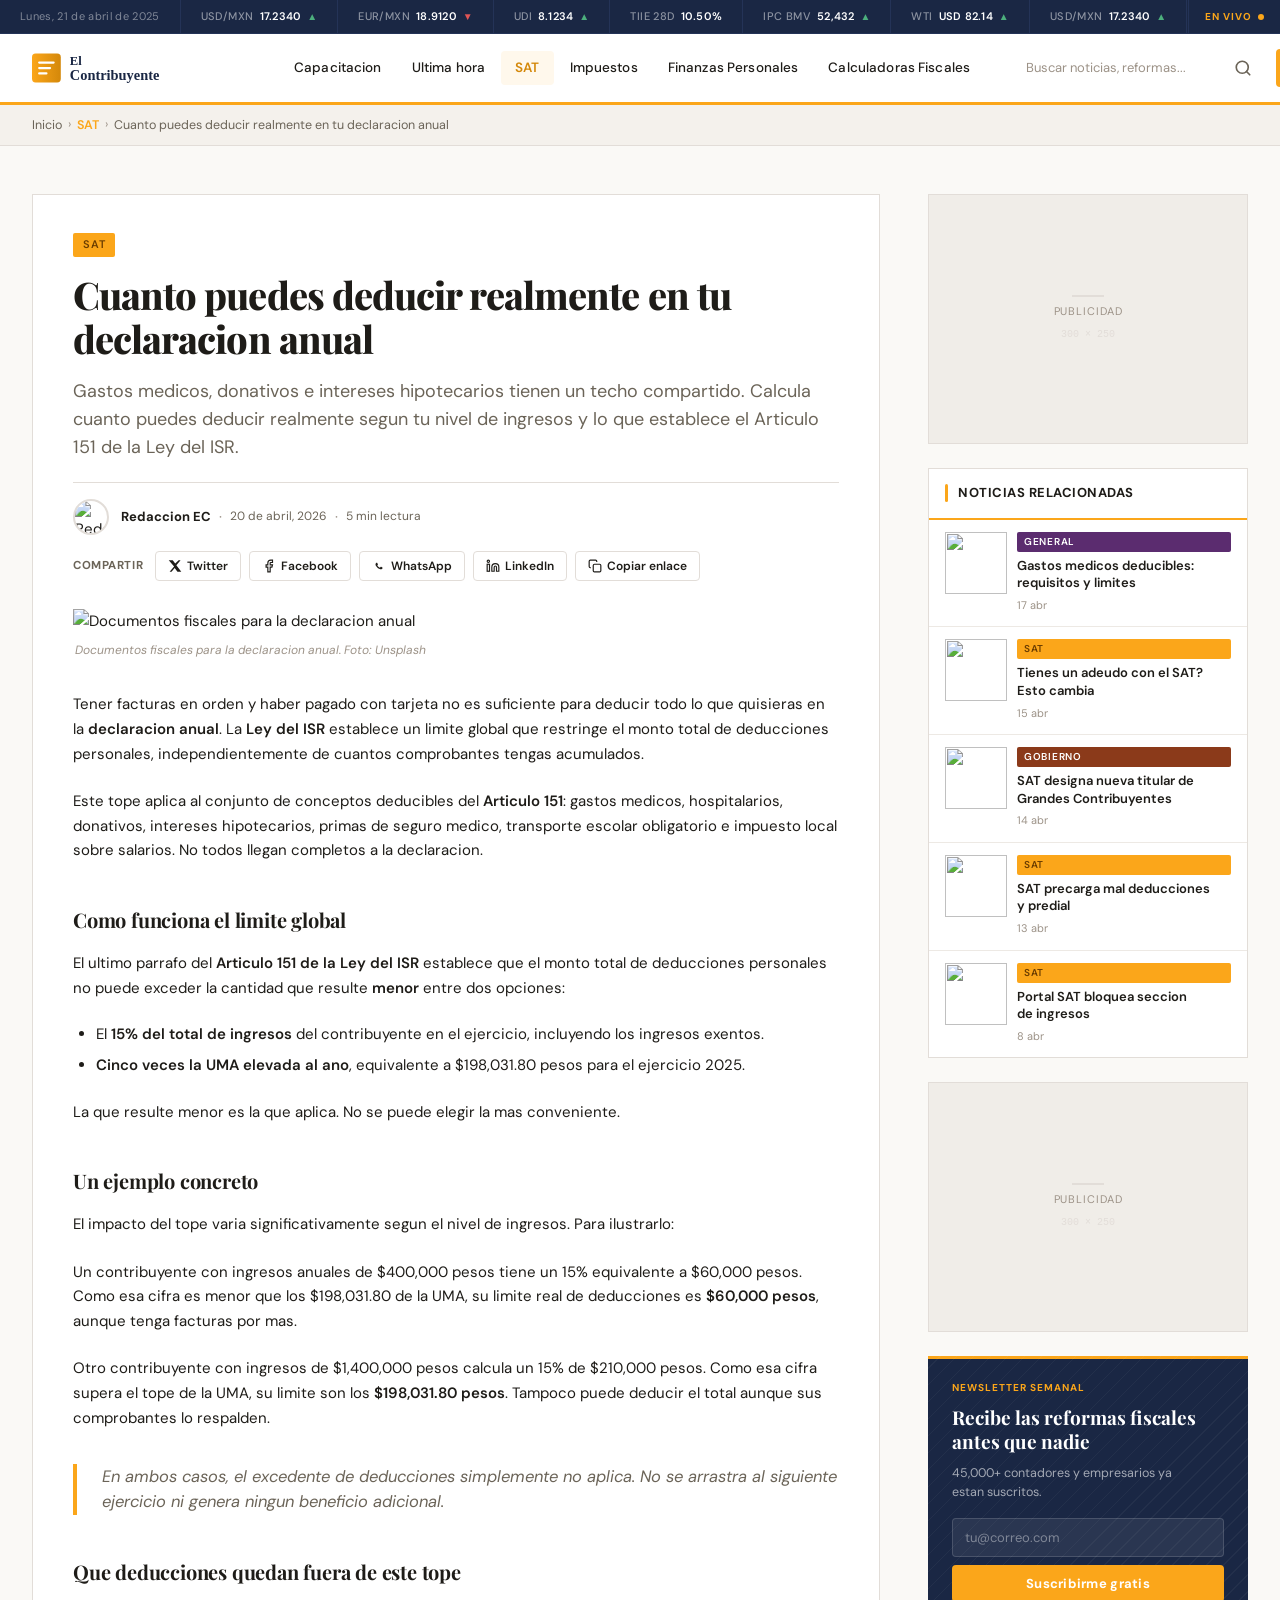
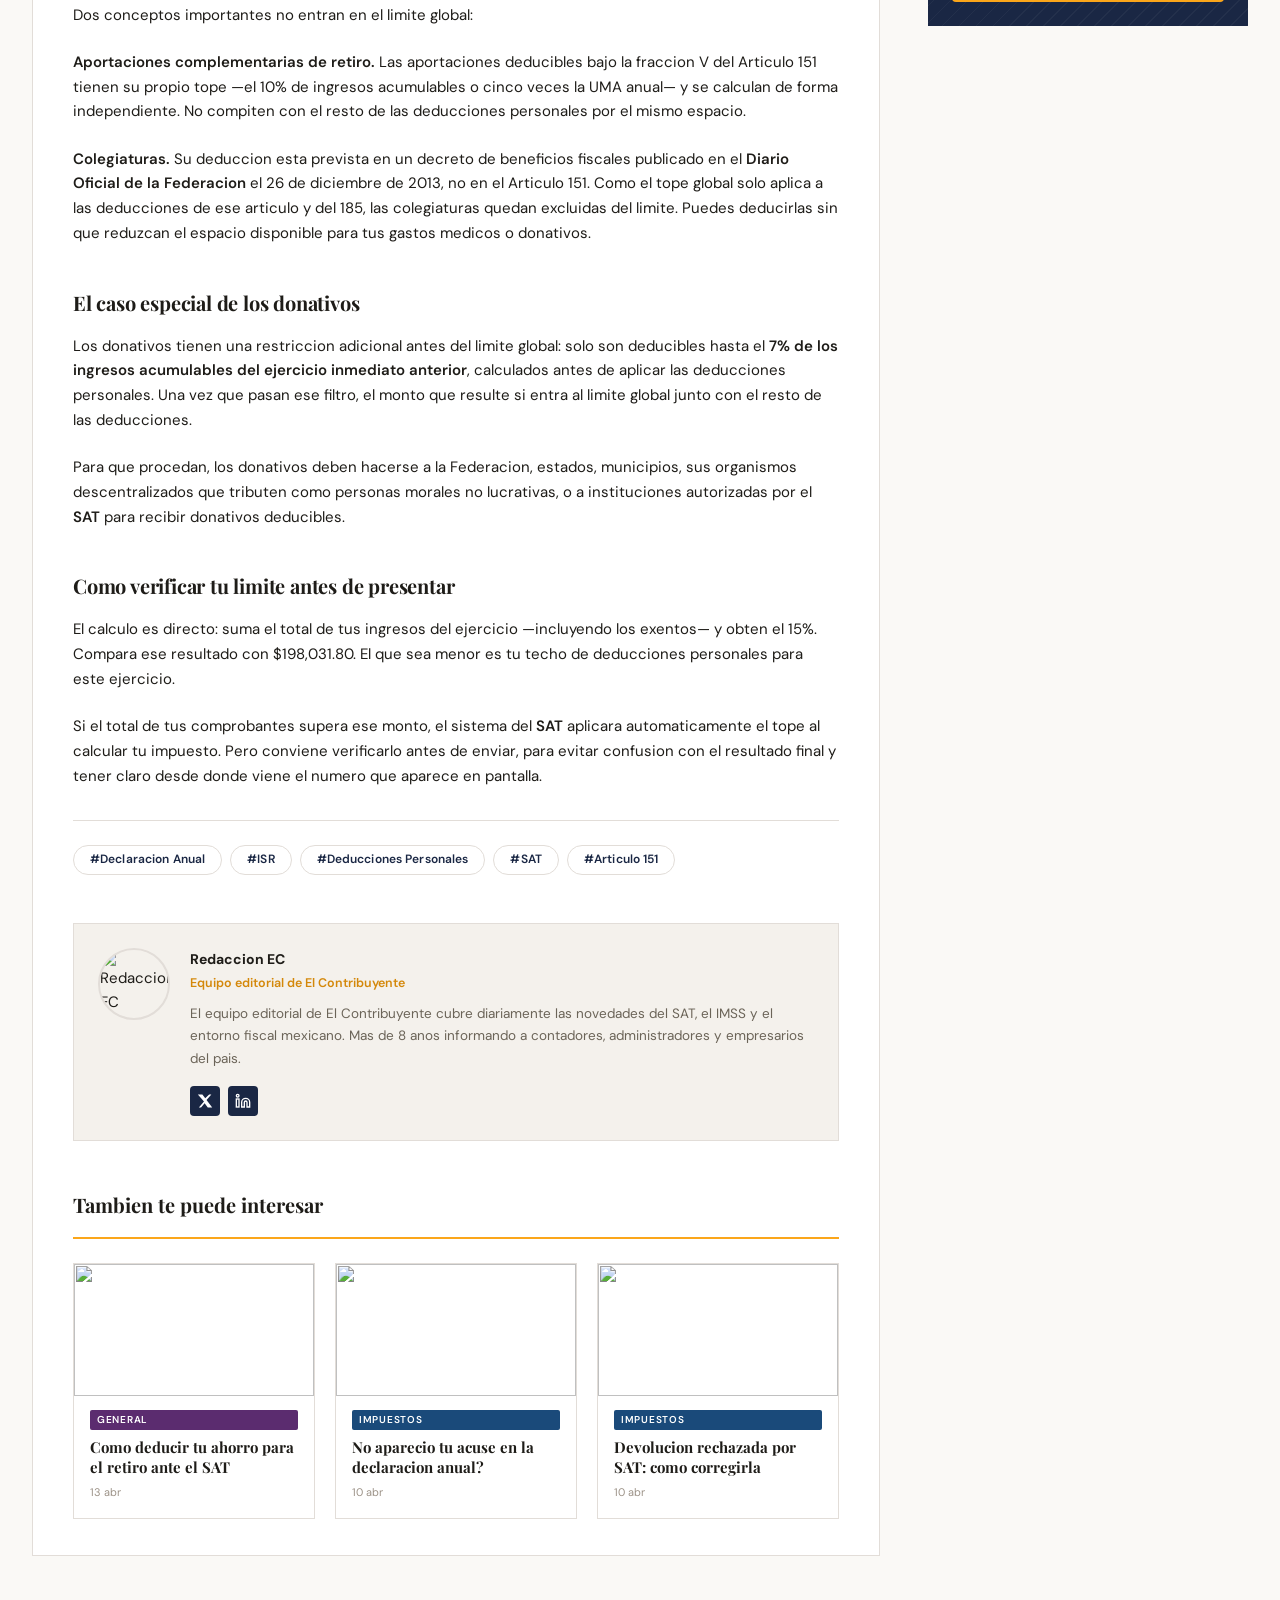
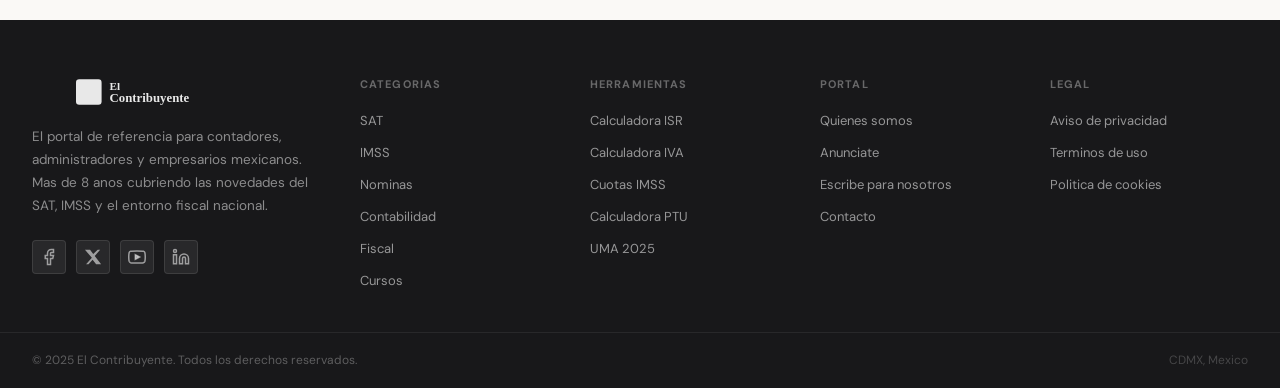
==== articulo.html @ e786fd5d "Initial commit: El Contribuyente design system - 7 HTML pages: home, article, category, search, auth" ====
<!DOCTYPE html>
<html lang="es">
<head>
  <meta charset="UTF-8">
  <meta name="viewport" content="width=device-width, initial-scale=1.0">
  <meta name="description" content="Gastos medicos, donativos e intereses hipotecarios tienen un techo compartido. Calcula cuanto puedes deducir realmente segun tu nivel de ingresos.">
  <title>Cuanto puedes deducir realmente en tu declaracion anual — El Contribuyente</title>

  <!-- Favicon -->
  <link rel="icon" type="image/svg+xml" href="assets/logo.svg">

  <!-- Google Fonts -->
  <link rel="preconnect" href="https://fonts.googleapis.com">
  <link rel="preconnect" href="https://fonts.gstatic.com" crossorigin>
  <link href="https://fonts.googleapis.com/css2?family=Playfair+Display:ital,wght@0,400;0,600;0,700;0,800;1,400;1,600&family=DM+Sans:opsz,wght@9..40,300;9..40,400;9..40,500;9..40,600;9..40,700&display=swap" rel="stylesheet">

  <!-- Stylesheets -->
  <link rel="stylesheet" href="css/tokens.css">
  <link rel="stylesheet" href="css/base.css">
  <link rel="stylesheet" href="css/components.css">
  <link rel="stylesheet" href="css/pages/articulo.css">
</head>
<body>
  <!-- ═══════════════════════════════════════
       TOP BAR
       ═══════════════════════════════════════ -->
  <div class="topbar">
    <div class="topbar__date">
      <span class="topbar__date-text">Lunes, 21 de abril de 2025</span>
    </div>
    <div class="topbar__ticker">
      <div class="topbar__ticker-track">
        <span class="topbar__ticker-item">
          <span class="topbar__ticker-label">USD/MXN</span>
          <span class="topbar__ticker-value">17.2340</span>
          <span class="topbar__ticker-up">&#9650;</span>
        </span>
        <span class="topbar__ticker-item">
          <span class="topbar__ticker-label">EUR/MXN</span>
          <span class="topbar__ticker-value">18.9120</span>
          <span class="topbar__ticker-down">&#9660;</span>
        </span>
        <span class="topbar__ticker-item">
          <span class="topbar__ticker-label">UDI</span>
          <span class="topbar__ticker-value">8.1234</span>
          <span class="topbar__ticker-up">&#9650;</span>
        </span>
        <span class="topbar__ticker-item">
          <span class="topbar__ticker-label">TIIE 28D</span>
          <span class="topbar__ticker-value">10.50%</span>
        </span>
        <span class="topbar__ticker-item">
          <span class="topbar__ticker-label">IPC BMV</span>
          <span class="topbar__ticker-value">52,432</span>
          <span class="topbar__ticker-up">&#9650;</span>
        </span>
        <span class="topbar__ticker-item">
          <span class="topbar__ticker-label">WTI</span>
          <span class="topbar__ticker-value">USD 82.14</span>
          <span class="topbar__ticker-up">&#9650;</span>
        </span>
      </div>
    </div>
    <div class="topbar__live">
      <span class="topbar__live-text">En vivo</span>
      <div class="topbar__live-dot"></div>
    </div>
  </div>

  <!-- ═══════════════════════════════════════
       NAVBAR
       ═══════════════════════════════════════ -->
  <header class="navbar">
    <div class="navbar__inner">
      <a href="index.html" class="navbar__logo">
        <img src="assets/logo.svg" alt="El Contribuyente">
      </a>

      <nav class="navbar__nav">
        <a href="cursos.html" class="navbar__link">Capacitacion</a>
        <a href="categoria.html" class="navbar__link">Ultima hora</a>
        <a href="categoria.html?cat=sat" class="navbar__link navbar__link--active">SAT</a>
        <a href="categoria.html?cat=impuestos" class="navbar__link">Impuestos</a>
        <a href="categoria.html?cat=finanzas" class="navbar__link">Finanzas Personales</a>
        <a href="index.html#calculadoras" class="navbar__link">Calculadoras Fiscales</a>
      </nav>

      <div class="navbar__actions">
        <div class="navbar__search">
          <input type="text" class="navbar__search-input" placeholder="Buscar noticias, reformas...">
          <button class="navbar__search-btn" aria-label="Buscar">
            <svg width="18" height="18" viewBox="0 0 24 24" fill="none" stroke="currentColor" stroke-width="2.2" stroke-linecap="round">
              <circle cx="11" cy="11" r="8"/><path d="M21 21l-4.35-4.35"/>
            </svg>
          </button>
        </div>
        <a href="index.html#newsletter" class="navbar__cta">Suscribirme gratis</a>
      </div>

      <button class="navbar__toggle" aria-label="Menu" aria-expanded="false">
        <span></span>
        <span></span>
        <span></span>
      </button>
    </div>
  </header>

  <!-- ═══════════════════════════════════════
       BREADCRUMB
       ═══════════════════════════════════════ -->
  <nav class="breadcrumb" aria-label="Breadcrumb">
    <div class="breadcrumb__inner">
      <a href="index.html" class="breadcrumb__link">Inicio</a>
      <span class="breadcrumb__separator">›</span>
      <a href="categoria.html?cat=sat" class="breadcrumb__category" style="color: var(--color-cat-sat);">SAT</a>
      <span class="breadcrumb__separator">›</span>
      <span class="breadcrumb__current">Cuanto puedes deducir realmente en tu declaracion anual</span>
    </div>
  </nav>

  <main class="article-page">
    <div class="container">
      <div class="article-layout">
        <!-- ═══════════════════════════════════════
             ARTICLE CONTENT
             ═══════════════════════════════════════ -->
        <article class="article">
          <!-- Article Header -->
          <header class="article__header">
            <div class="article__badge">
              <span class="badge badge--sat">SAT</span>
            </div>

            <h1 class="article__title">Cuanto puedes deducir realmente en tu declaracion anual</h1>

            <p class="article__subtitle">Gastos medicos, donativos e intereses hipotecarios tienen un techo compartido. Calcula cuanto puedes deducir realmente segun tu nivel de ingresos y lo que establece el Articulo 151 de la Ley del ISR.</p>

            <div class="article__meta">
              <img src="https://images.unsplash.com/photo-1560250097-0b93528c311a?w=120&h=120&fit=crop&auto=format&q=80" alt="Redaccion EC" class="article__meta-avatar">
              <div class="article__meta-info">
                <span class="article__meta-author">Redaccion EC</span>
                <span class="article__meta-separator">·</span>
                <span class="article__meta-date">20 de abril, 2026</span>
                <span class="article__meta-separator">·</span>
                <span class="article__meta-readtime">5 min lectura</span>
              </div>
            </div>

            <!-- Share Bar -->
            <div class="share-bar">
              <span class="share-bar__label">Compartir</span>
              <button class="share-btn" data-network="twitter">
                <svg width="14" height="14" viewBox="0 0 24 24" fill="currentColor"><path d="M18.244 2.25h3.308l-7.227 8.26 8.502 11.24H16.17l-4.714-6.231-5.401 6.231H2.744l7.737-8.835L1.254 2.25H8.08l4.259 5.631 5.905-5.631z"/></svg>
                <span class="share-btn__label">Twitter</span>
              </button>
              <button class="share-btn" data-network="facebook">
                <svg width="14" height="14" viewBox="0 0 24 24" fill="none" stroke="currentColor" stroke-width="2"><path d="M18 2h-3a5 5 0 00-5 5v3H7v4h3v8h4v-8h3l1-4h-4V7a1 1 0 011-1h3z"/></svg>
                <span class="share-btn__label">Facebook</span>
              </button>
              <button class="share-btn" data-network="whatsapp">
                <svg width="14" height="14" viewBox="0 0 24 24" fill="currentColor"><path d="M17.472 14.382c-.297-.149-1.758-.867-2.03-.967-.273-.099-.471-.148-.67.15-.197.297-.767.966-.94 1.164-.173.199-.347.223-.644.075-.297-.15-1.255-.463-2.39-1.475-.883-.788-1.48-1.761-1.653-2.059-.173-.297-.018-.458.13-.606.134-.133.298-.347.446-.52.149-.174.198-.298.298-.497.099-.198.05-.371-.025-.52-.075-.149-.669-1.612-.916-2.207-.242-.579-.487-.5-.669-.51-.173-.008-.371-.01-.57-.01-.198 0-.52.074-.792.372-.272.297-1.04 1.016-1.04 2.479 0 1.462 1.065 2.875 1.213 3.074.149.198 2.096 3.2 5.077 4.487.709.306 1.262.489 1.694.625.712.227 1.36.195 1.871.118.571-.085 1.758-.719 2.006-1.413.248-.694.248-1.289.173-1.413-.074-.124-.272-.198-.57-.347z"/></svg>
                <span class="share-btn__label">WhatsApp</span>
              </button>
              <button class="share-btn" data-network="linkedin">
                <svg width="14" height="14" viewBox="0 0 24 24" fill="none" stroke="currentColor" stroke-width="2"><path d="M16 8a6 6 0 016 6v7h-4v-7a2 2 0 00-2-2 2 2 0 00-2 2v7h-4v-7a6 6 0 016-6z"/><rect x="2" y="9" width="4" height="12"/><circle cx="4" cy="4" r="2"/></svg>
                <span class="share-btn__label">LinkedIn</span>
              </button>
              <button class="share-btn" data-network="copy">
                <svg width="14" height="14" viewBox="0 0 24 24" fill="none" stroke="currentColor" stroke-width="2"><rect x="9" y="9" width="13" height="13" rx="2"/><path d="M5 15H4a2 2 0 01-2-2V4a2 2 0 012-2h9a2 2 0 012 2v1"/></svg>
                <span class="share-btn__label">Copiar enlace</span>
              </button>
            </div>
          </header>

          <!-- Featured Image -->
          <figure class="article__featured-image">
            <img src="https://images.unsplash.com/photo-1554224155-6726b3ff858f?w=1200&h=500&fit=crop&auto=format&q=80" alt="Documentos fiscales para la declaracion anual">
            <figcaption>Documentos fiscales para la declaracion anual. Foto: Unsplash</figcaption>
          </figure>

          <!-- Article Body -->
          <div class="article-body">
            <p>Tener facturas en orden y haber pagado con tarjeta no es suficiente para deducir todo lo que quisieras en la <strong>declaracion anual</strong>. La <strong>Ley del ISR</strong> establece un limite global que restringe el monto total de deducciones personales, independientemente de cuantos comprobantes tengas acumulados.</p>

            <p>Este tope aplica al conjunto de conceptos deducibles del <strong>Articulo 151</strong>: gastos medicos, hospitalarios, donativos, intereses hipotecarios, primas de seguro medico, transporte escolar obligatorio e impuesto local sobre salarios. No todos llegan completos a la declaracion.</p>

            <h2>Como funciona el limite global</h2>

            <p>El ultimo parrafo del <strong>Articulo 151 de la Ley del ISR</strong> establece que el monto total de deducciones personales no puede exceder la cantidad que resulte <strong>menor</strong> entre dos opciones:</p>

            <ul>
              <li>El <strong>15% del total de ingresos</strong> del contribuyente en el ejercicio, incluyendo los ingresos exentos.</li>
              <li><strong>Cinco veces la UMA elevada al ano</strong>, equivalente a $198,031.80 pesos para el ejercicio 2025.</li>
            </ul>

            <p>La que resulte menor es la que aplica. No se puede elegir la mas conveniente.</p>

            <h2>Un ejemplo concreto</h2>

            <p>El impacto del tope varia significativamente segun el nivel de ingresos. Para ilustrarlo:</p>

            <p>Un contribuyente con ingresos anuales de $400,000 pesos tiene un 15% equivalente a $60,000 pesos. Como esa cifra es menor que los $198,031.80 de la UMA, su limite real de deducciones es <strong>$60,000 pesos</strong>, aunque tenga facturas por mas.</p>

            <p>Otro contribuyente con ingresos de $1,400,000 pesos calcula un 15% de $210,000 pesos. Como esa cifra supera el tope de la UMA, su limite son los <strong>$198,031.80 pesos</strong>. Tampoco puede deducir el total aunque sus comprobantes lo respalden.</p>

            <blockquote>En ambos casos, el excedente de deducciones simplemente no aplica. No se arrastra al siguiente ejercicio ni genera ningun beneficio adicional.</blockquote>

            <h2>Que deducciones quedan fuera de este tope</h2>

            <p>Dos conceptos importantes no entran en el limite global:</p>

            <p><strong>Aportaciones complementarias de retiro.</strong> Las aportaciones deducibles bajo la fraccion V del Articulo 151 tienen su propio tope —el 10% de ingresos acumulables o cinco veces la UMA anual— y se calculan de forma independiente. No compiten con el resto de las deducciones personales por el mismo espacio.</p>

            <p><strong>Colegiaturas.</strong> Su deduccion esta prevista en un decreto de beneficios fiscales publicado en el <strong>Diario Oficial de la Federacion</strong> el 26 de diciembre de 2013, no en el Articulo 151. Como el tope global solo aplica a las deducciones de ese articulo y del 185, las colegiaturas quedan excluidas del limite. Puedes deducirlas sin que reduzcan el espacio disponible para tus gastos medicos o donativos.</p>

            <h2>El caso especial de los donativos</h2>

            <p>Los donativos tienen una restriccion adicional antes del limite global: solo son deducibles hasta el <strong>7% de los ingresos acumulables del ejercicio inmediato anterior</strong>, calculados antes de aplicar las deducciones personales. Una vez que pasan ese filtro, el monto que resulte si entra al limite global junto con el resto de las deducciones.</p>

            <p>Para que procedan, los donativos deben hacerse a la Federacion, estados, municipios, sus organismos descentralizados que tributen como personas morales no lucrativas, o a instituciones autorizadas por el <strong>SAT</strong> para recibir donativos deducibles.</p>

            <h2>Como verificar tu limite antes de presentar</h2>

            <p>El calculo es directo: suma el total de tus ingresos del ejercicio —incluyendo los exentos— y obten el 15%. Compara ese resultado con $198,031.80. El que sea menor es tu techo de deducciones personales para este ejercicio.</p>

            <p>Si el total de tus comprobantes supera ese monto, el sistema del <strong>SAT</strong> aplicara automaticamente el tope al calcular tu impuesto. Pero conviene verificarlo antes de enviar, para evitar confusion con el resultado final y tener claro desde donde viene el numero que aparece en pantalla.</p>
          </div>

          <!-- Tags -->
          <div class="article__tags">
            <span class="tag">#Declaracion Anual</span>
            <span class="tag">#ISR</span>
            <span class="tag">#Deducciones Personales</span>
            <span class="tag">#SAT</span>
            <span class="tag">#Articulo 151</span>
          </div>

          <!-- Author Bio -->
          <div class="author-bio">
            <img src="https://images.unsplash.com/photo-1560250097-0b93528c311a?w=120&h=120&fit=crop&auto=format&q=80" alt="Redaccion EC" class="author-bio__avatar">
            <div class="author-bio__content">
              <div class="author-bio__name">Redaccion EC</div>
              <div class="author-bio__role">Equipo editorial de El Contribuyente</div>
              <p class="author-bio__text">El equipo editorial de El Contribuyente cubre diariamente las novedades del SAT, el IMSS y el entorno fiscal mexicano. Mas de 8 anos informando a contadores, administradores y empresarios del pais.</p>
              <div class="author-bio__social">
                <a href="#" class="author-bio__social-link" aria-label="Twitter">
                  <svg width="16" height="16" viewBox="0 0 24 24" fill="currentColor"><path d="M18.244 2.25h3.308l-7.227 8.26 8.502 11.24H16.17l-4.714-6.231-5.401 6.231H2.744l7.737-8.835L1.254 2.25H8.08l4.259 5.631 5.905-5.631z"/></svg>
                </a>
                <a href="#" class="author-bio__social-link" aria-label="LinkedIn">
                  <svg width="16" height="16" viewBox="0 0 24 24" fill="none" stroke="currentColor" stroke-width="2"><path d="M16 8a6 6 0 016 6v7h-4v-7a2 2 0 00-2-2 2 2 0 00-2 2v7h-4v-7a6 6 0 016-6z"/><rect x="2" y="9" width="4" height="12"/><circle cx="4" cy="4" r="2"/></svg>
                </a>
              </div>
            </div>
          </div>

          <!-- Related Articles -->
          <section class="related-articles">
            <div class="related-articles__header">
              <h2 class="related-articles__title">Tambien te puede interesar</h2>
            </div>

            <div class="related-articles__grid">
              <a href="articulo.html" class="related-article">
                <div class="related-article__image">
                  <img src="https://images.unsplash.com/photo-1611974789855-9c2a0a7236a3?w=680&h=400&fit=crop&auto=format&q=80" alt="">
                </div>
                <div class="related-article__content">
                  <span class="badge badge--sm badge--general">General</span>
                  <h3 class="related-article__title">Como deducir tu ahorro para el retiro ante el SAT</h3>
                  <span class="related-article__date">13 abr</span>
                </div>
              </a>

              <a href="articulo.html" class="related-article">
                <div class="related-article__image">
                  <img src="https://images.unsplash.com/photo-1518186285589-2f7649de83e0?w=680&h=400&fit=crop&auto=format&q=80" alt="">
                </div>
                <div class="related-article__content">
                  <span class="badge badge--sm badge--impuestos">Impuestos</span>
                  <h3 class="related-article__title">No aparecio tu acuse en la declaracion anual?</h3>
                  <span class="related-article__date">10 abr</span>
                </div>
              </a>

              <a href="articulo.html" class="related-article">
                <div class="related-article__image">
                  <img src="https://images.unsplash.com/photo-1551288049-bebda4e38f71?w=680&h=400&fit=crop&auto=format&q=80" alt="">
                </div>
                <div class="related-article__content">
                  <span class="badge badge--sm badge--impuestos">Impuestos</span>
                  <h3 class="related-article__title">Devolucion rechazada por SAT: como corregirla</h3>
                  <span class="related-article__date">10 abr</span>
                </div>
              </a>
            </div>
          </section>
        </article>

        <!-- ═══════════════════════════════════════
             SIDEBAR
             ═══════════════════════════════════════ -->
        <aside class="sidebar">
          <!-- Ad Block -->
          <div class="ad-block">
            <div class="ad-block__line"></div>
            <span class="ad-block__label">Publicidad</span>
            <span class="ad-block__size">300 × 250</span>
          </div>

          <!-- Related News -->
          <div class="related-box">
            <div class="related-box__header">
              <div class="related-box__accent"></div>
              <h3 class="related-box__title">Noticias relacionadas</h3>
            </div>
            <div>
              <a href="articulo.html" class="news-card-sm">
                <div class="news-card-sm__image">
                  <img src="https://images.unsplash.com/photo-1450101499163-c8848c66ca85?w=120&h=120&fit=crop&auto=format&q=80" alt="">
                </div>
                <div class="news-card-sm__content">
                  <span class="badge badge--sm badge--general">General</span>
                  <h4 class="news-card-sm__title">Gastos medicos deducibles: requisitos y limites</h4>
                  <span class="news-card-sm__date">17 abr</span>
                </div>
              </a>
              <a href="articulo.html" class="news-card-sm">
                <div class="news-card-sm__image">
                  <img src="https://images.unsplash.com/photo-1454165804606-c3d57bc86b40?w=120&h=120&fit=crop&auto=format&q=80" alt="">
                </div>
                <div class="news-card-sm__content">
                  <span class="badge badge--sm badge--sat">SAT</span>
                  <h4 class="news-card-sm__title">Tienes un adeudo con el SAT? Esto cambia</h4>
                  <span class="news-card-sm__date">15 abr</span>
                </div>
              </a>
              <a href="articulo.html" class="news-card-sm">
                <div class="news-card-sm__image">
                  <img src="https://images.unsplash.com/photo-1507003211169-0a1dd7228f2d?w=120&h=120&fit=crop&auto=format&q=80" alt="">
                </div>
                <div class="news-card-sm__content">
                  <span class="badge badge--sm badge--gobierno">Gobierno</span>
                  <h4 class="news-card-sm__title">SAT designa nueva titular de Grandes Contribuyentes</h4>
                  <span class="news-card-sm__date">14 abr</span>
                </div>
              </a>
              <a href="articulo.html" class="news-card-sm">
                <div class="news-card-sm__image">
                  <img src="https://images.unsplash.com/photo-1486312338219-ce68d2c6f44d?w=120&h=120&fit=crop&auto=format&q=80" alt="">
                </div>
                <div class="news-card-sm__content">
                  <span class="badge badge--sm badge--sat">SAT</span>
                  <h4 class="news-card-sm__title">SAT precarga mal deducciones y predial</h4>
                  <span class="news-card-sm__date">13 abr</span>
                </div>
              </a>
              <a href="articulo.html" class="news-card-sm">
                <div class="news-card-sm__image">
                  <img src="https://images.unsplash.com/photo-1560472354-b33ff0c44a43?w=120&h=120&fit=crop&auto=format&q=80" alt="">
                </div>
                <div class="news-card-sm__content">
                  <span class="badge badge--sm badge--sat">SAT</span>
                  <h4 class="news-card-sm__title">Portal SAT bloquea seccion de ingresos</h4>
                  <span class="news-card-sm__date">8 abr</span>
                </div>
              </a>
            </div>
          </div>

          <!-- Second Ad Block -->
          <div class="ad-block">
            <div class="ad-block__line"></div>
            <span class="ad-block__label">Publicidad</span>
            <span class="ad-block__size">300 × 250</span>
          </div>

          <!-- Mini Newsletter -->
          <div class="mini-newsletter">
            <div class="mini-newsletter__accent"></div>
            <div class="mini-newsletter__pattern"></div>
            <div class="mini-newsletter__content">
              <div class="mini-newsletter__label">Newsletter semanal</div>
              <h3 class="mini-newsletter__title">Recibe las reformas fiscales antes que nadie</h3>
              <p class="mini-newsletter__text">45,000+ contadores y empresarios ya estan suscritos.</p>
              <form class="mini-newsletter__form">
                <input type="email" class="mini-newsletter__input" placeholder="tu@correo.com" required>
                <button type="submit" class="mini-newsletter__btn">Suscribirme gratis</button>
              </form>
            </div>
          </div>
        </aside>
      </div>
    </div>
  </main>

  <!-- ═══════════════════════════════════════
       FOOTER
       ═══════════════════════════════════════ -->
  <footer class="footer">
    <div class="footer__main">
      <div class="footer__grid">
        <div class="footer__brand">
          <img src="assets/logo.svg" alt="El Contribuyente" class="footer__logo">
          <p class="footer__desc">El portal de referencia para contadores, administradores y empresarios mexicanos. Mas de 8 anos cubriendo las novedades del SAT, IMSS y el entorno fiscal nacional.</p>
          <div class="footer__social">
            <a href="#" class="footer__social-link" aria-label="Facebook">
              <svg viewBox="0 0 24 24" fill="none" stroke="currentColor" stroke-width="2"><path d="M18 2h-3a5 5 0 00-5 5v3H7v4h3v8h4v-8h3l1-4h-4V7a1 1 0 011-1h3z"/></svg>
            </a>
            <a href="#" class="footer__social-link" aria-label="Twitter">
              <svg viewBox="0 0 24 24" fill="currentColor"><path d="M18.244 2.25h3.308l-7.227 8.26 8.502 11.24H16.17l-4.714-6.231-5.401 6.231H2.744l7.737-8.835L1.254 2.25H8.08l4.259 5.631 5.905-5.631z"/></svg>
            </a>
            <a href="#" class="footer__social-link" aria-label="YouTube">
              <svg viewBox="0 0 24 24" fill="none" stroke="currentColor" stroke-width="2"><path d="M22.54 6.42a2.78 2.78 0 00-1.95-1.96C18.88 4 12 4 12 4s-6.88 0-8.59.46a2.78 2.78 0 00-1.95 1.96A29 29 0 001 12a29 29 0 00.46 5.58A2.78 2.78 0 003.41 19.6C5.12 20 12 20 12 20s6.88 0 8.59-.46a2.78 2.78 0 001.95-1.96A29 29 0 0023 12a29 29 0 00-.46-5.58z"/><polygon points="9.75 15.02 15.5 12 9.75 8.98 9.75 15.02" fill="currentColor"/></svg>
            </a>
            <a href="#" class="footer__social-link" aria-label="LinkedIn">
              <svg viewBox="0 0 24 24" fill="none" stroke="currentColor" stroke-width="2"><path d="M16 8a6 6 0 016 6v7h-4v-7a2 2 0 00-2-2 2 2 0 00-2 2v7h-4v-7a6 6 0 016-6z"/><rect x="2" y="9" width="4" height="12"/><circle cx="4" cy="4" r="2"/></svg>
            </a>
          </div>
        </div>

        <div class="footer__links">
          <div>
            <h4 class="footer__column-title">Categorias</h4>
            <ul class="footer__column-list">
              <li><a href="categoria.html?cat=sat" class="footer__link">SAT</a></li>
              <li><a href="categoria.html?cat=imss" class="footer__link">IMSS</a></li>
              <li><a href="categoria.html?cat=nominas" class="footer__link">Nominas</a></li>
              <li><a href="categoria.html?cat=contabilidad" class="footer__link">Contabilidad</a></li>
              <li><a href="categoria.html?cat=fiscal" class="footer__link">Fiscal</a></li>
              <li><a href="cursos.html" class="footer__link">Cursos</a></li>
            </ul>
          </div>
          <div>
            <h4 class="footer__column-title">Herramientas</h4>
            <ul class="footer__column-list">
              <li><a href="#" class="footer__link">Calculadora ISR</a></li>
              <li><a href="#" class="footer__link">Calculadora IVA</a></li>
              <li><a href="#" class="footer__link">Cuotas IMSS</a></li>
              <li><a href="#" class="footer__link">Calculadora PTU</a></li>
              <li><a href="#" class="footer__link">UMA 2025</a></li>
            </ul>
          </div>
          <div>
            <h4 class="footer__column-title">Portal</h4>
            <ul class="footer__column-list">
              <li><a href="#" class="footer__link">Quienes somos</a></li>
              <li><a href="#" class="footer__link">Anunciate</a></li>
              <li><a href="#" class="footer__link">Escribe para nosotros</a></li>
              <li><a href="#" class="footer__link">Contacto</a></li>
            </ul>
          </div>
          <div>
            <h4 class="footer__column-title">Legal</h4>
            <ul class="footer__column-list">
              <li><a href="#" class="footer__link">Aviso de privacidad</a></li>
              <li><a href="#" class="footer__link">Terminos de uso</a></li>
              <li><a href="#" class="footer__link">Politica de cookies</a></li>
            </ul>
          </div>
        </div>
      </div>
    </div>

    <div class="footer__bottom">
      <div class="footer__bottom-inner">
        <span class="footer__copyright">© 2025 El Contribuyente. Todos los derechos reservados.</span>
        <span class="footer__location">CDMX, Mexico</span>
      </div>
    </div>
  </footer>

  <script src="js/main.js"></script>
</body>
</html>
---- css/tokens.css ----
/* ============================================
   El Contribuyente — Design Tokens
   Sistema de diseño extraído de los archivos JSX
   ============================================ */

:root {
  /* ─────────────────────────────────────────
     COLORES PRIMARIOS
     ───────────────────────────────────────── */
  --color-primary: #fba61a;           /* Amber - color de marca principal */
  --color-primary-dark: #d4880a;      /* Amber oscuro para hover states */
  --color-primary-light: #fff8ec;     /* Amber muy claro para fondos */

  /* ─────────────────────────────────────────
     COLORES SECUNDARIOS
     ───────────────────────────────────────── */
  --color-secondary: #1a2744;         /* Navy - color secundario */
  --color-secondary-light: #243357;   /* Navy claro para bordes oscuros */

  /* ─────────────────────────────────────────
     COLORES DE FONDO
     ───────────────────────────────────────── */
  --color-bg: #faf9f6;                /* Fondo principal (crema muy suave) */
  --color-bg-alt: #f4f1ec;            /* Fondo alternativo/gris */
  --color-surface: #ffffff;           /* Superficie de tarjetas */
  --color-surface-hover: #fdfcf9;     /* Superficie en hover */

  /* ─────────────────────────────────────────
     COLORES DE TEXTO
     ───────────────────────────────────────── */
  --color-text: #1e1c18;              /* Texto principal */
  --color-text-muted: #6b6458;        /* Texto secundario */
  --color-text-light: #9c9287;        /* Texto terciario/meta info */

  /* ─────────────────────────────────────────
     COLORES DE BORDE
     ───────────────────────────────────────── */
  --color-border: #e2ddd8;            /* Borde principal */
  --color-border-light: #ede9e4;      /* Borde sutil */

  /* ─────────────────────────────────────────
     COLORES DE ESTADO
     ───────────────────────────────────────── */
  --color-success: #4caf7d;           /* Verde éxito */
  --color-success-bg: rgba(76, 175, 125, 0.15);
  --color-success-border: rgba(76, 175, 125, 0.4);
  --color-error: #e05555;             /* Rojo error */

  /* ─────────────────────────────────────────
     COLORES DE CATEGORÍAS (BADGES)
     ───────────────────────────────────────── */
  --color-cat-sat: #fba61a;
  --color-cat-sat-text: #6b3d00;

  --color-cat-opinion: #1a2744;
  --color-cat-opinion-text: #ffffff;

  --color-cat-empresas: #1e6e5e;
  --color-cat-empresas-text: #ffffff;

  --color-cat-general: #5b2c6f;
  --color-cat-general-text: #ffffff;

  --color-cat-gobierno: #8b3a1a;
  --color-cat-gobierno-text: #ffffff;

  --color-cat-impuestos: #1a4a7a;
  --color-cat-impuestos-text: #ffffff;

  --color-cat-imss: #1a3a6b;
  --color-cat-imss-text: #ffffff;

  --color-cat-nominas: #1e6e5e;
  --color-cat-nominas-text: #ffffff;

  --color-cat-contabilidad: #5b2c6f;
  --color-cat-contabilidad-text: #ffffff;

  --color-cat-fiscal: #8b1a1a;
  --color-cat-fiscal-text: #ffffff;

  --color-cat-cursos: #1a4a7a;
  --color-cat-cursos-text: #ffffff;

  /* ─────────────────────────────────────────
     NIVELES DE CURSO
     ───────────────────────────────────────── */
  --color-level-basico: #1e6e5e;
  --color-level-intermedio: #1a4a7a;
  --color-level-avanzado: #8b1a1a;

  /* ─────────────────────────────────────────
     COLORES DE FOOTER
     ───────────────────────────────────────── */
  --color-footer-bg: #18181a;
  --color-footer-text: rgba(255, 255, 255, 0.75);
  --color-footer-text-muted: rgba(255, 255, 255, 0.55);
  --color-footer-text-dim: rgba(255, 255, 255, 0.35);
  --color-footer-border: rgba(255, 255, 255, 0.07);

  /* ─────────────────────────────────────────
     TIPOGRAFÍAS
     ───────────────────────────────────────── */
  --font-headline: 'Playfair Display', Georgia, 'Times New Roman', serif;
  --font-body: 'DM Sans', 'Helvetica Neue', Helvetica, Arial, sans-serif;

  /* ─────────────────────────────────────────
     ESCALA TIPOGRÁFICA
     ───────────────────────────────────────── */
  --text-xs: 0.6875rem;    /* 11px - badges, meta pequeño */
  --text-sm: 0.8125rem;    /* 13px - meta info, links */
  --text-base: 0.9375rem;  /* 15px - cuerpo de texto */
  --text-lg: 1.0625rem;    /* 17px - títulos de tarjeta */
  --text-xl: 1.25rem;      /* 20px - subtítulos de sección */
  --text-2xl: 1.5rem;      /* 24px - títulos de sección */
  --text-3xl: 2rem;        /* 32px - título featured */
  --text-4xl: 2.375rem;    /* 38px - título de artículo */
  --text-5xl: 2.25rem;     /* 36px - newsletter headline */

  /* ─────────────────────────────────────────
     PESOS TIPOGRÁFICOS
     ───────────────────────────────────────── */
  --font-weight-normal: 400;
  --font-weight-medium: 500;
  --font-weight-semibold: 600;
  --font-weight-bold: 700;
  --font-weight-extrabold: 800;

  /* ─────────────────────────────────────────
     ALTURAS DE LÍNEA
     ───────────────────────────────────────── */
  --leading-tight: 1.18;
  --leading-snug: 1.25;
  --leading-normal: 1.35;
  --leading-relaxed: 1.55;
  --leading-loose: 1.65;

  /* ─────────────────────────────────────────
     ESPACIADO (rem basado en 16px)
     ───────────────────────────────────────── */
  --spacing-xs: 0.25rem;   /* 4px */
  --spacing-sm: 0.5rem;    /* 8px */
  --spacing-md: 1rem;      /* 16px */
  --spacing-lg: 1.5rem;    /* 24px */
  --spacing-xl: 2rem;      /* 32px */
  --spacing-2xl: 3rem;     /* 48px */
  --spacing-3xl: 4rem;     /* 64px */
  --spacing-4xl: 4.5rem;   /* 72px */

  /* ─────────────────────────────────────────
     GAPS (espaciado entre elementos)
     ───────────────────────────────────────── */
  --gap-xs: 6px;
  --gap-sm: 8px;
  --gap-md: 12px;
  --gap-lg: 24px;
  --gap-xl: 32px;
  --gap-2xl: 48px;

  /* ─────────────────────────────────────────
     LAYOUT
     ───────────────────────────────────────── */
  --container-max: 1280px;
  --container-padding: 32px;
  --sidebar-width: 320px;
  --content-gap: 48px;

  /* Grid de noticias */
  --news-columns: 3;
  --news-gap: 24px;

  /* Hero grid */
  --hero-secondary-width: 380px;

  /* Footer grid */
  --footer-brand-width: 280px;
  --footer-columns: 4;

  /* ─────────────────────────────────────────
     COMPONENTES - NAVBAR
     ───────────────────────────────────────── */
  --navbar-height: 68px;
  --topbar-height: 34px;

  /* ─────────────────────────────────────────
     BORDER RADIUS
     ───────────────────────────────────────── */
  --radius-xs: 2px;        /* Badges */
  --radius-sm: 4px;        /* Botones, inputs */
  --radius-md: 6px;        /* Tarjetas pequeñas */
  --radius-lg: 8px;        /* Paneles */
  --radius-full: 9999px;   /* Pills, avatares */

  /* ─────────────────────────────────────────
     SOMBRAS
     ───────────────────────────────────────── */
  --shadow-sm: 0 1px 4px rgba(0, 0, 0, 0.04);
  --shadow-md: 0 4px 16px rgba(0, 0, 0, 0.08);
  --shadow-lg: 0 4px 20px rgba(0, 0, 0, 0.07);
  --shadow-xl: 0 6px 24px rgba(0, 0, 0, 0.09);
  --shadow-navbar: 0 2px 16px rgba(0, 0, 0, 0.08);
  --shadow-panel: 0 8px 32px rgba(0, 0, 0, 0.15);

  /* ─────────────────────────────────────────
     TRANSICIONES
     ───────────────────────────────────────── */
  --transition-fast: 0.15s ease;
  --transition-base: 0.2s ease;
  --transition-slow: 0.3s ease;

  /* ─────────────────────────────────────────
     Z-INDEX
     ───────────────────────────────────────── */
  --z-dropdown: 50;
  --z-sticky: 80;
  --z-navbar: 100;
  --z-modal: 200;
  --z-tooltip: 300;

  /* ─────────────────────────────────────────
     BREAKPOINTS (para referencia)
     En CSS usamos @media directamente
     ───────────────────────────────────────── */
  /* --bp-mobile: 480px; */
  /* --bp-tablet: 768px; */
  /* --bp-desktop: 1024px; */
  /* --bp-wide: 1280px; */
}

/* ─────────────────────────────────────────
   MEDIA QUERIES CUSTOM PROPERTIES
   Ajustes responsivos de tokens
   ───────────────────────────────────────── */

@media (max-width: 768px) {
  :root {
    --container-padding: 20px;
    --news-columns: 2;
    --text-3xl: 1.75rem;   /* 28px */
    --text-4xl: 2rem;      /* 32px */
  }
}

@media (max-width: 480px) {
  :root {
    --container-padding: 16px;
    --news-columns: 1;
    --text-2xl: 1.25rem;   /* 20px */
    --text-3xl: 1.5rem;    /* 24px */
    --text-4xl: 1.75rem;   /* 28px */
    --navbar-height: 56px;
  }
}
---- css/base.css ----
/* ============================================
   El Contribuyente — Base Styles
   Reset, tipografía base y utilidades globales
   ============================================ */

/* ─────────────────────────────────────────
   RESET
   ───────────────────────────────────────── */
*,
*::before,
*::after {
  box-sizing: border-box;
  margin: 0;
  padding: 0;
}

html {
  scroll-behavior: smooth;
  -webkit-text-size-adjust: 100%;
}

body {
  font-family: var(--font-body);
  font-size: var(--text-base);
  line-height: 1.6;
  color: var(--color-text);
  background-color: var(--color-bg);
  -webkit-font-smoothing: antialiased;
  -moz-osx-font-smoothing: grayscale;
}

/* ─────────────────────────────────────────
   ELEMENTOS BASE
   ───────────────────────────────────────── */
a {
  color: inherit;
  text-decoration: none;
}

img {
  display: block;
  max-width: 100%;
  height: auto;
}

button {
  font-family: var(--font-body);
  cursor: pointer;
  border: none;
  background: none;
}

input,
textarea,
select {
  font-family: var(--font-body);
  font-size: inherit;
}

ul,
ol {
  list-style: none;
}

/* Text wrap para mejor legibilidad */
h1, h2, h3, h4, h5, h6, p {
  text-wrap: pretty;
}

/* ─────────────────────────────────────────
   TIPOGRAFÍA - HEADLINES
   ───────────────────────────────────────── */
.headline-4xl {
  font-family: var(--font-headline);
  font-size: var(--text-4xl);
  font-weight: var(--font-weight-extrabold);
  line-height: var(--leading-tight);
  letter-spacing: -0.025em;
  color: var(--color-text);
}

.headline-3xl {
  font-family: var(--font-headline);
  font-size: var(--text-3xl);
  font-weight: var(--font-weight-extrabold);
  line-height: 1.22;
  letter-spacing: -0.02em;
  color: var(--color-text);
}

.headline-2xl {
  font-family: var(--font-headline);
  font-size: var(--text-2xl);
  font-weight: var(--font-weight-bold);
  line-height: var(--leading-snug);
  letter-spacing: -0.02em;
  color: var(--color-text);
}

.headline-xl {
  font-family: var(--font-headline);
  font-size: var(--text-xl);
  font-weight: var(--font-weight-bold);
  line-height: var(--leading-snug);
  color: var(--color-text);
}

.headline-lg {
  font-family: var(--font-headline);
  font-size: var(--text-lg);
  font-weight: var(--font-weight-bold);
  line-height: var(--leading-normal);
  letter-spacing: -0.01em;
  color: var(--color-text);
}

.headline-base {
  font-family: var(--font-headline);
  font-size: var(--text-base);
  font-weight: var(--font-weight-bold);
  line-height: var(--leading-normal);
  color: var(--color-text);
}

/* ─────────────────────────────────────────
   TIPOGRAFÍA - BODY
   ───────────────────────────────────────── */
.text-lg {
  font-size: 1.125rem; /* 18px */
  line-height: var(--leading-relaxed);
  color: var(--color-text-muted);
}

.text-base {
  font-size: var(--text-base);
  line-height: var(--leading-loose);
  color: var(--color-text-muted);
}

.text-sm {
  font-size: var(--text-sm);
  line-height: 1.5;
}

.text-xs {
  font-size: var(--text-xs);
  line-height: 1.4;
}

/* ─────────────────────────────────────────
   COLORES DE TEXTO UTILITIES
   ───────────────────────────────────────── */
.text-primary { color: var(--color-primary); }
.text-primary-dark { color: var(--color-primary-dark); }
.text-secondary { color: var(--color-secondary); }
.text-muted { color: var(--color-text-muted); }
.text-light { color: var(--color-text-light); }
.text-white { color: #fff; }

/* ─────────────────────────────────────────
   LAYOUT UTILITIES
   ───────────────────────────────────────── */
.container {
  max-width: var(--container-max);
  margin: 0 auto;
  padding: 0 var(--container-padding);
}

.flex {
  display: flex;
}

.flex-col {
  flex-direction: column;
}

.items-center {
  align-items: center;
}

.justify-center {
  justify-content: center;
}

.justify-between {
  justify-content: space-between;
}

.gap-xs { gap: var(--gap-xs); }
.gap-sm { gap: var(--gap-sm); }
.gap-md { gap: var(--gap-md); }
.gap-lg { gap: var(--gap-lg); }
.gap-xl { gap: var(--gap-xl); }

/* ─────────────────────────────────────────
   GRID UTILITIES
   ───────────────────────────────────────── */
.grid {
  display: grid;
}

.grid-cols-2 {
  grid-template-columns: repeat(2, 1fr);
}

.grid-cols-3 {
  grid-template-columns: repeat(3, 1fr);
}

.grid-cols-4 {
  grid-template-columns: repeat(4, 1fr);
}

/* ─────────────────────────────────────────
   SPACING UTILITIES
   ───────────────────────────────────────── */
.mt-auto { margin-top: auto; }
.mb-0 { margin-bottom: 0; }
.mb-sm { margin-bottom: var(--spacing-sm); }
.mb-md { margin-bottom: var(--spacing-md); }
.mb-lg { margin-bottom: var(--spacing-lg); }
.mb-xl { margin-bottom: var(--spacing-xl); }
.mb-2xl { margin-bottom: var(--spacing-2xl); }

.pt-md { padding-top: var(--spacing-md); }
.pt-lg { padding-top: var(--spacing-lg); }
.pt-xl { padding-top: var(--spacing-xl); }
.pt-2xl { padding-top: var(--spacing-2xl); }

.pb-lg { padding-bottom: var(--spacing-lg); }
.pb-xl { padding-bottom: var(--spacing-xl); }
.pb-2xl { padding-bottom: var(--spacing-2xl); }
.pb-3xl { padding-bottom: var(--spacing-3xl); }

/* ─────────────────────────────────────────
   DISPLAY UTILITIES
   ───────────────────────────────────────── */
.block { display: block; }
.inline-block { display: inline-block; }
.inline-flex { display: inline-flex; }
.hidden { display: none; }

/* ─────────────────────────────────────────
   TEXT UTILITIES
   ───────────────────────────────────────── */
.text-center { text-align: center; }
.text-uppercase { text-transform: uppercase; }
.font-semibold { font-weight: var(--font-weight-semibold); }
.font-bold { font-weight: var(--font-weight-bold); }
.whitespace-nowrap { white-space: nowrap; }

/* Truncate text */
.truncate {
  overflow: hidden;
  text-overflow: ellipsis;
  white-space: nowrap;
}

/* Line clamp */
.line-clamp-2 {
  display: -webkit-box;
  -webkit-line-clamp: 2;
  -webkit-box-orient: vertical;
  overflow: hidden;
}

.line-clamp-3 {
  display: -webkit-box;
  -webkit-line-clamp: 3;
  -webkit-box-orient: vertical;
  overflow: hidden;
}

/* ─────────────────────────────────────────
   FOCUS STYLES
   ───────────────────────────────────────── */
:focus-visible {
  outline: 2px solid var(--color-primary);
  outline-offset: 2px;
}

/* ─────────────────────────────────────────
   SCROLLBAR
   ───────────────────────────────────────── */
::-webkit-scrollbar {
  width: 6px;
  height: 6px;
}

::-webkit-scrollbar-track {
  background: #f0ede8;
}

::-webkit-scrollbar-thumb {
  background: #c8c0b6;
  border-radius: 3px;
}

::-webkit-scrollbar-thumb:hover {
  background: #a8a098;
}

/* ─────────────────────────────────────────
   ANIMATIONS
   ───────────────────────────────────────── */
@keyframes pulse {
  0%, 100% {
    opacity: 1;
    transform: scale(1);
  }
  50% {
    opacity: 0.5;
    transform: scale(0.8);
  }
}

@keyframes fadeIn {
  from {
    opacity: 0;
    transform: translateY(10px);
  }
  to {
    opacity: 1;
    transform: translateY(0);
  }
}

.animate-pulse {
  animation: pulse 1.6s ease-in-out infinite;
}

.animate-fadeIn {
  animation: fadeIn 0.3s ease-out;
}

/* ─────────────────────────────────────────
   ARTICLE BODY STYLES
   Estilos para el contenido HTML de artículos
   ───────────────────────────────────────── */
.article-body {
  font-family: var(--font-body);
  font-size: var(--text-base);
  line-height: var(--leading-loose);
  color: var(--color-text);
}

.article-body p {
  margin-bottom: 1.5em;
}

.article-body h2 {
  font-family: var(--font-headline);
  font-size: var(--text-xl);
  font-weight: var(--font-weight-bold);
  color: var(--color-text);
  margin-top: 2em;
  margin-bottom: 0.75em;
  letter-spacing: -0.01em;
}

.article-body h3 {
  font-family: var(--font-headline);
  font-size: var(--text-lg);
  font-weight: var(--font-weight-bold);
  color: var(--color-text);
  margin-top: 1.75em;
  margin-bottom: 0.5em;
}

.article-body ul,
.article-body ol {
  margin-bottom: 1.5em;
  padding-left: 1.5em;
}

.article-body ul {
  list-style-type: disc;
}

.article-body ol {
  list-style-type: decimal;
}

.article-body li {
  margin-bottom: 0.5em;
  line-height: var(--leading-relaxed);
}

.article-body strong {
  font-weight: var(--font-weight-semibold);
  color: var(--color-text);
}

.article-body a {
  color: var(--color-primary-dark);
  text-decoration: underline;
  text-underline-offset: 2px;
  transition: color var(--transition-fast);
}

.article-body a:hover {
  color: var(--color-primary);
}

.article-body blockquote {
  border-left: 4px solid var(--color-primary);
  padding-left: 1.5em;
  margin: 2em 0;
  font-style: italic;
  color: var(--color-text-muted);
  font-size: 1.1em;
  line-height: var(--leading-relaxed);
}

.article-body img {
  width: 100%;
  margin: 2em 0;
}

.article-body figure {
  margin: 2em 0;
}

.article-body figcaption {
  font-size: var(--text-sm);
  color: var(--color-text-light);
  font-style: italic;
  margin-top: 0.5em;
}

/* ─────────────────────────────────────────
   VISUALLY HIDDEN (Accessibility)
   ───────────────────────────────────────── */
.sr-only {
  position: absolute;
  width: 1px;
  height: 1px;
  padding: 0;
  margin: -1px;
  overflow: hidden;
  clip: rect(0, 0, 0, 0);
  white-space: nowrap;
  border: 0;
}
---- css/components.css ----
/* ============================================
   El Contribuyente — Components
   Navbar, footer, tarjetas, badges, sidebar
   ============================================ */

/* ─────────────────────────────────────────
   TOP BAR (Ticker de tipo de cambio)
   ───────────────────────────────────────── */
.topbar {
  background: var(--color-secondary);
  height: var(--topbar-height);
  display: flex;
  align-items: center;
  overflow: hidden;
  border-bottom: 1px solid var(--color-secondary-light);
}

.topbar__date {
  flex-shrink: 0;
  padding: 0 20px;
  border-right: 1px solid var(--color-secondary-light);
  height: 100%;
  display: flex;
  align-items: center;
  background: var(--color-secondary);
}

.topbar__date-text {
  color: rgba(255, 255, 255, 0.45);
  font-size: var(--text-xs);
  font-weight: var(--font-weight-normal);
  letter-spacing: 0.03em;
  white-space: nowrap;
}

.topbar__ticker {
  flex: 1;
  overflow: hidden;
  position: relative;
}

.topbar__ticker-track {
  display: flex;
  gap: 0;
  white-space: nowrap;
  animation: ticker 30s linear infinite;
}

@keyframes ticker {
  0% { transform: translateX(0); }
  100% { transform: translateX(-50%); }
}

.topbar__ticker-item {
  display: inline-flex;
  align-items: center;
  gap: 6px;
  padding: 0 20px;
  border-right: 1px solid var(--color-secondary-light);
  height: var(--topbar-height);
  font-size: var(--text-xs);
}

.topbar__ticker-label {
  color: rgba(255, 255, 255, 0.5);
  letter-spacing: 0.04em;
  font-weight: var(--font-weight-medium);
}

.topbar__ticker-value {
  color: #fff;
  font-weight: var(--font-weight-semibold);
  letter-spacing: 0.02em;
}

.topbar__ticker-up {
  color: var(--color-success);
  font-size: 10px;
  font-weight: var(--font-weight-semibold);
}

.topbar__ticker-down {
  color: var(--color-error);
  font-size: 10px;
  font-weight: var(--font-weight-semibold);
}

.topbar__live {
  flex-shrink: 0;
  padding: 0 16px;
  border-left: 1px solid var(--color-secondary-light);
  height: 100%;
  display: flex;
  align-items: center;
  gap: 6px;
}

.topbar__live-text {
  color: var(--color-primary);
  font-size: 10px;
  font-weight: var(--font-weight-bold);
  letter-spacing: 0.1em;
  text-transform: uppercase;
}

.topbar__live-dot {
  width: 6px;
  height: 6px;
  border-radius: 50%;
  background: var(--color-primary);
  animation: pulse 1.6s ease-in-out infinite;
}

/* ─────────────────────────────────────────
   NAVBAR
   ───────────────────────────────────────── */
.navbar {
  position: sticky;
  top: 0;
  z-index: var(--z-navbar);
  background: var(--color-surface);
  border-bottom: 3px solid var(--color-primary);
  transition: box-shadow var(--transition-base);
}

.navbar--scrolled {
  box-shadow: var(--shadow-navbar);
}

.navbar__inner {
  max-width: var(--container-max);
  margin: 0 auto;
  padding: 0 var(--container-padding);
  display: flex;
  align-items: center;
  height: var(--navbar-height);
  gap: var(--gap-xl);
}

.navbar__logo {
  flex-shrink: 0;
  display: flex;
  align-items: center;
}

.navbar__logo img {
  height: 36px;
  width: auto;
}

.navbar__nav {
  display: flex;
  align-items: center;
  gap: 2px;
  flex: 1;
}

.navbar__link {
  font-size: 13.5px;
  font-weight: var(--font-weight-medium);
  color: var(--color-text);
  padding: 6px 14px;
  border-radius: var(--radius-sm);
  transition: all var(--transition-fast);
  letter-spacing: 0.01em;
  white-space: nowrap;
}

.navbar__link:hover,
.navbar__link--active {
  color: var(--color-primary-dark);
  background: var(--color-primary-light);
}

.navbar__link--active {
  font-weight: var(--font-weight-semibold);
}

.navbar__actions {
  display: flex;
  align-items: center;
  gap: var(--gap-md);
  flex-shrink: 0;
}

/* Search */
.navbar__search {
  display: flex;
  align-items: center;
  gap: 6px;
  border-radius: var(--radius-md);
  padding: 5px 10px;
  transition: all var(--transition-base);
}

.navbar__search--open {
  background: var(--color-surface);
  border: 1px solid var(--color-border);
}

.navbar__search-input {
  border: none;
  outline: none;
  font-size: var(--text-sm);
  color: var(--color-text);
  background: transparent;
  width: 200px;
}

.navbar__search-input::placeholder {
  color: var(--color-text-light);
}

.navbar__search-btn {
  color: var(--color-text-muted);
  display: flex;
  align-items: center;
  padding: 2px;
  transition: color var(--transition-fast);
}

.navbar__search-btn:hover {
  color: var(--color-primary);
}

/* CTA Button */
.navbar__cta {
  background: var(--color-primary);
  color: #fff;
  font-size: var(--text-sm);
  font-weight: var(--font-weight-bold);
  padding: 9px 18px;
  border-radius: var(--radius-sm);
  letter-spacing: 0.02em;
  white-space: nowrap;
  transition: background var(--transition-fast);
}

.navbar__cta:hover {
  background: var(--color-primary-dark);
}

/* Mobile menu toggle */
.navbar__toggle {
  display: none;
  flex-direction: column;
  gap: 5px;
  padding: 8px;
}

.navbar__toggle span {
  width: 24px;
  height: 2px;
  background: var(--color-text);
  transition: all var(--transition-fast);
}

/* ─────────────────────────────────────────
   BADGES
   ───────────────────────────────────────── */
.badge {
  display: inline-block;
  padding: 3px 10px;
  font-size: var(--text-xs);
  font-weight: var(--font-weight-semibold);
  letter-spacing: 0.07em;
  text-transform: uppercase;
  border-radius: var(--radius-xs);
  white-space: nowrap;
}

.badge--sm {
  padding: 2px 7px;
  font-size: 10px;
}

/* Category badges */
.badge--sat {
  background: var(--color-cat-sat);
  color: var(--color-cat-sat-text);
}

.badge--opinion {
  background: var(--color-cat-opinion);
  color: var(--color-cat-opinion-text);
}

.badge--empresas {
  background: var(--color-cat-empresas);
  color: var(--color-cat-empresas-text);
}

.badge--general {
  background: var(--color-cat-general);
  color: var(--color-cat-general-text);
}

.badge--gobierno {
  background: var(--color-cat-gobierno);
  color: var(--color-cat-gobierno-text);
}

.badge--impuestos {
  background: var(--color-cat-impuestos);
  color: var(--color-cat-impuestos-text);
}

.badge--imss {
  background: var(--color-cat-imss);
  color: var(--color-cat-imss-text);
}

.badge--nominas {
  background: var(--color-cat-nominas);
  color: var(--color-cat-nominas-text);
}

.badge--contabilidad {
  background: var(--color-cat-contabilidad);
  color: var(--color-cat-contabilidad-text);
}

.badge--fiscal {
  background: var(--color-cat-fiscal);
  color: var(--color-cat-fiscal-text);
}

.badge--cursos {
  background: var(--color-cat-cursos);
  color: var(--color-cat-cursos-text);
}

/* Level badges */
.badge--basico {
  background: var(--color-level-basico);
  color: #fff;
}

.badge--intermedio {
  background: var(--color-level-intermedio);
  color: #fff;
}

.badge--avanzado {
  background: var(--color-level-avanzado);
  color: #fff;
}

/* ─────────────────────────────────────────
   SECTION TITLE
   ───────────────────────────────────────── */
.section-title {
  margin-bottom: var(--spacing-xl);
}

.section-title__header {
  display: flex;
  align-items: center;
  gap: var(--gap-md);
}

.section-title__accent {
  width: 4px;
  height: 26px;
  background: var(--color-primary);
  border-radius: var(--radius-xs);
  flex-shrink: 0;
}

.section-title__text {
  font-family: var(--font-headline);
  font-size: var(--text-2xl);
  font-weight: var(--font-weight-bold);
  color: var(--color-text);
  letter-spacing: -0.02em;
  margin: 0;
}

.section-title__sub {
  margin-top: var(--spacing-sm);
  padding-left: var(--spacing-md);
  color: var(--color-text-muted);
  font-size: 14px;
  line-height: 1.5;
}

/* Section label (Noticias destacadas) */
.section-label {
  display: flex;
  align-items: center;
  gap: 10px;
  margin-bottom: 20px;
}

.section-label__text {
  font-size: var(--text-xs);
  font-weight: var(--font-weight-bold);
  letter-spacing: 0.1em;
  text-transform: uppercase;
  color: var(--color-text-muted);
}

.section-label__line {
  flex: 1;
  height: 1px;
  background: var(--color-border);
}

/* ─────────────────────────────────────────
   NEWS CARD
   ───────────────────────────────────────── */
.news-card {
  display: flex;
  flex-direction: column;
  border: 1px solid var(--color-border);
  background: var(--color-surface);
  cursor: pointer;
  transition: background var(--transition-fast), box-shadow var(--transition-fast);
}

.news-card:hover {
  background: var(--color-surface-hover);
  box-shadow: var(--shadow-lg);
}

.news-card__image {
  position: relative;
  width: 100%;
  padding-bottom: 52%;
  overflow: hidden;
}

.news-card__image img {
  position: absolute;
  inset: 0;
  width: 100%;
  height: 100%;
  object-fit: cover;
}

.news-card__content {
  padding: 20px 22px 22px;
  display: flex;
  flex-direction: column;
  gap: 10px;
  flex: 1;
}

.news-card__meta {
  display: flex;
  align-items: center;
  gap: var(--gap-sm);
}

.news-card__date {
  font-size: var(--text-xs);
  color: var(--color-text-light);
}

.news-card__title {
  font-family: var(--font-headline);
  font-size: var(--text-lg);
  font-weight: var(--font-weight-bold);
  color: var(--color-text);
  line-height: var(--leading-normal);
  letter-spacing: -0.01em;
  transition: color var(--transition-fast);
  margin: 0;
}

.news-card:hover .news-card__title {
  color: var(--color-primary-dark);
}

.news-card__excerpt {
  font-size: 13.5px;
  color: var(--color-text-muted);
  line-height: 1.6;
  margin: 0;
  display: -webkit-box;
  -webkit-line-clamp: 2;
  -webkit-box-orient: vertical;
  overflow: hidden;
}

.news-card__footer {
  display: flex;
  align-items: center;
  gap: 10px;
  margin-top: auto;
  padding-top: var(--spacing-md);
  border-top: 1px solid var(--color-border-light);
}

.news-card__author {
  font-size: 11.5px;
  font-weight: var(--font-weight-semibold);
  color: var(--color-text);
}

.news-card__separator {
  color: var(--color-border);
  font-size: 14px;
}

.news-card__readtime {
  font-size: var(--text-xs);
  color: var(--color-text-light);
}

/* ─────────────────────────────────────────
   NEWS CARD - SMALL (Sidebar)
   ───────────────────────────────────────── */
.news-card-sm {
  display: flex;
  gap: 10px;
  padding: 12px 16px;
  text-decoration: none;
  border-bottom: 1px solid var(--color-border-light);
  transition: background var(--transition-fast);
}

.news-card-sm:last-child {
  border-bottom: none;
}

.news-card-sm:hover {
  background: var(--color-bg);
}

.news-card-sm__image {
  width: 62px;
  height: 62px;
  flex-shrink: 0;
  overflow: hidden;
}

.news-card-sm__image img {
  width: 100%;
  height: 100%;
  object-fit: cover;
}

.news-card-sm__content {
  flex: 1;
  display: flex;
  flex-direction: column;
  gap: 5px;
}

.news-card-sm__title {
  font-size: var(--text-sm);
  font-weight: var(--font-weight-semibold);
  color: var(--color-text);
  line-height: var(--leading-normal);
  margin: 0;
  display: -webkit-box;
  -webkit-line-clamp: 2;
  -webkit-box-orient: vertical;
  overflow: hidden;
}

.news-card-sm__date {
  font-size: var(--text-xs);
  color: var(--color-text-light);
}

/* ─────────────────────────────────────────
   HERO CARD (Featured)
   ───────────────────────────────────────── */
.hero-card {
  display: grid;
  grid-template-columns: 1fr var(--hero-secondary-width);
  gap: 0;
  border: 1px solid var(--color-border);
}

.hero-card__featured {
  border-right: 1px solid var(--color-border);
  display: flex;
  flex-direction: column;
}

.hero-card__featured-image {
  position: relative;
  width: 100%;
  padding-bottom: 50%;
  overflow: hidden;
}

.hero-card__featured-image img {
  position: absolute;
  inset: 0;
  width: 100%;
  height: 100%;
  object-fit: cover;
}

.hero-card__featured-content {
  padding: 28px 32px 32px;
  flex: 1;
  display: flex;
  flex-direction: column;
  gap: 14px;
}

.hero-card__featured-meta {
  display: flex;
  align-items: center;
  gap: 10px;
}

.hero-card__featured-date {
  font-size: 12px;
  color: var(--color-text-muted);
}

.hero-card__featured-title {
  font-family: var(--font-headline);
  font-size: var(--text-3xl);
  font-weight: var(--font-weight-extrabold);
  color: var(--color-text);
  line-height: 1.22;
  letter-spacing: -0.02em;
  margin: 0;
  cursor: pointer;
  transition: color var(--transition-fast);
}

.hero-card__featured-title:hover {
  color: var(--color-primary-dark);
}

.hero-card__featured-excerpt {
  font-size: var(--text-base);
  color: var(--color-text-muted);
  line-height: var(--leading-loose);
  margin: 0;
}

.hero-card__featured-footer {
  display: flex;
  align-items: center;
  gap: 16px;
  margin-top: auto;
  padding-top: var(--spacing-sm);
  border-top: 1px solid var(--color-border);
}

.hero-card__featured-author {
  font-size: 12px;
  font-weight: var(--font-weight-semibold);
  color: var(--color-text);
}

.hero-card__featured-readtime {
  font-size: 12px;
  color: var(--color-text-muted);
}

/* Secondary articles */
.hero-card__secondary {
  display: flex;
  flex-direction: column;
}

.hero-card__secondary-item {
  display: flex;
  gap: 0;
  border-bottom: 1px solid var(--color-border);
  cursor: pointer;
  flex: 1;
  transition: background var(--transition-fast);
}

.hero-card__secondary-item:last-child {
  border-bottom: none;
}

.hero-card__secondary-item:hover {
  background: var(--color-bg);
}

.hero-card__secondary-thumb {
  width: 110px;
  flex-shrink: 0;
}

.hero-card__secondary-thumb img {
  width: 100%;
  height: 100%;
  object-fit: cover;
}

.hero-card__secondary-content {
  padding: 16px 18px;
  display: flex;
  flex-direction: column;
  gap: var(--spacing-sm);
  flex: 1;
}

.hero-card__secondary-title {
  font-family: var(--font-headline);
  font-size: var(--text-base);
  font-weight: var(--font-weight-bold);
  color: var(--color-text);
  line-height: var(--leading-normal);
  letter-spacing: -0.01em;
  margin: 0;
}

.hero-card__secondary-date {
  font-size: var(--text-xs);
  color: var(--color-text-light);
  margin-top: auto;
}

/* ─────────────────────────────────────────
   SIDEBAR
   ───────────────────────────────────────── */
.sidebar {
  position: sticky;
  top: 88px;
  display: flex;
  flex-direction: column;
  gap: var(--gap-lg);
  align-self: flex-start;
}

/* Ad Block */
.ad-block {
  width: 100%;
  height: 250px;
  background: #f0ede8;
  border: 1px solid var(--color-border);
  display: flex;
  flex-direction: column;
  align-items: center;
  justify-content: center;
  gap: 6px;
}

.ad-block__line {
  width: 32px;
  height: 2px;
  background: var(--color-border);
}

.ad-block__label {
  font-size: var(--text-xs);
  color: var(--color-text-light);
  letter-spacing: 0.08em;
  text-transform: uppercase;
}

.ad-block__size {
  font-family: monospace;
  font-size: 10px;
  color: var(--color-border);
}

/* Related News Box */
.related-box {
  border: 1px solid var(--color-border);
  background: var(--color-surface);
}

.related-box__header {
  padding: 14px 16px;
  border-bottom: 2px solid var(--color-primary);
  display: flex;
  align-items: center;
  gap: 10px;
}

.related-box__accent {
  width: 3px;
  height: 18px;
  background: var(--color-primary);
  border-radius: var(--radius-xs);
}

.related-box__title {
  font-size: var(--text-sm);
  font-weight: var(--font-weight-bold);
  color: var(--color-text);
  letter-spacing: 0.04em;
  text-transform: uppercase;
  margin: 0;
}

/* Mini Newsletter */
.mini-newsletter {
  background: var(--color-secondary);
  padding: var(--spacing-lg);
  position: relative;
  overflow: hidden;
}

.mini-newsletter__accent {
  position: absolute;
  top: 0;
  left: 0;
  right: 0;
  height: 3px;
  background: var(--color-primary);
}

.mini-newsletter__pattern {
  position: absolute;
  inset: 0;
  opacity: 0.04;
  background-image: repeating-linear-gradient(-45deg, #fff, #fff 1px, transparent 1px, transparent 12px);
  pointer-events: none;
}

.mini-newsletter__content {
  position: relative;
  z-index: 1;
}

.mini-newsletter__label {
  font-size: 10px;
  font-weight: var(--font-weight-bold);
  letter-spacing: 0.1em;
  text-transform: uppercase;
  color: var(--color-primary);
  margin-bottom: 10px;
}

.mini-newsletter__title {
  font-family: var(--font-headline);
  font-size: 19px;
  font-weight: var(--font-weight-bold);
  color: #fff;
  line-height: var(--leading-snug);
  margin-bottom: 10px;
}

.mini-newsletter__text {
  font-size: 12.5px;
  color: rgba(255, 255, 255, 0.6);
  line-height: var(--leading-relaxed);
  margin-bottom: var(--spacing-md);
}

.mini-newsletter__form {
  display: flex;
  flex-direction: column;
  gap: var(--spacing-sm);
}

.mini-newsletter__input {
  padding: 10px 12px;
  border: 1.5px solid rgba(255, 255, 255, 0.15);
  background: rgba(255, 255, 255, 0.07);
  color: #fff;
  font-size: var(--text-sm);
  outline: none;
  border-radius: var(--radius-sm);
  transition: border-color var(--transition-base);
}

.mini-newsletter__input::placeholder {
  color: rgba(255, 255, 255, 0.4);
}

.mini-newsletter__input:focus {
  border-color: rgba(251, 166, 26, 0.5);
}

.mini-newsletter__btn {
  background: var(--color-primary);
  color: #fff;
  font-size: var(--text-sm);
  font-weight: var(--font-weight-bold);
  padding: 10px;
  border-radius: var(--radius-sm);
  letter-spacing: 0.02em;
  transition: background var(--transition-fast);
}

.mini-newsletter__btn:hover {
  background: var(--color-primary-dark);
}

/* ─────────────────────────────────────────
   BREADCRUMB
   ───────────────────────────────────────── */
.breadcrumb {
  background: var(--color-bg-alt);
  border-bottom: 1px solid var(--color-border);
  padding: 10px 0;
}

.breadcrumb__inner {
  max-width: var(--container-max);
  margin: 0 auto;
  padding: 0 var(--container-padding);
  display: flex;
  align-items: center;
  gap: 6px;
  flex-wrap: wrap;
}

.breadcrumb__link {
  font-size: 12.5px;
  color: var(--color-text-muted);
  transition: color var(--transition-fast);
}

.breadcrumb__link:hover {
  color: var(--color-primary);
}

.breadcrumb__separator {
  color: var(--color-text-light);
  font-size: 12px;
}

.breadcrumb__current {
  font-size: 12.5px;
  color: var(--color-text-muted);
  overflow: hidden;
  text-overflow: ellipsis;
  white-space: nowrap;
  max-width: 420px;
}

.breadcrumb__category {
  font-size: 12.5px;
  font-weight: var(--font-weight-semibold);
}

/* ─────────────────────────────────────────
   PAGINATION
   ───────────────────────────────────────── */
.pagination {
  display: flex;
  align-items: center;
  justify-content: center;
  gap: var(--spacing-sm);
  margin-top: var(--spacing-2xl);
}

.pagination__btn {
  display: inline-flex;
  align-items: center;
  justify-content: center;
  min-width: 40px;
  height: 40px;
  padding: 0 12px;
  font-size: var(--text-sm);
  font-weight: var(--font-weight-semibold);
  color: var(--color-text);
  background: var(--color-surface);
  border: 1px solid var(--color-border);
  border-radius: var(--radius-sm);
  transition: all var(--transition-fast);
}

.pagination__btn:hover {
  border-color: var(--color-primary);
  color: var(--color-primary-dark);
}

.pagination__btn--active {
  background: var(--color-secondary);
  border-color: var(--color-secondary);
  color: #fff;
}

.pagination__btn--active:hover {
  background: var(--color-secondary);
  border-color: var(--color-secondary);
  color: #fff;
}

.pagination__btn--disabled {
  opacity: 0.5;
  cursor: not-allowed;
}

.pagination__btn--disabled:hover {
  border-color: var(--color-border);
  color: var(--color-text);
}

.pagination__ellipsis {
  color: var(--color-text-muted);
  padding: 0 4px;
}

/* ─────────────────────────────────────────
   BUTTONS
   ───────────────────────────────────────── */
.btn {
  display: inline-flex;
  align-items: center;
  justify-content: center;
  gap: var(--spacing-sm);
  font-size: 13.5px;
  font-weight: var(--font-weight-semibold);
  padding: 11px 32px;
  border-radius: var(--radius-sm);
  letter-spacing: 0.02em;
  transition: all var(--transition-fast);
  white-space: nowrap;
}

.btn--primary {
  background: var(--color-primary);
  color: #fff;
  border: none;
}

.btn--primary:hover {
  background: var(--color-primary-dark);
}

.btn--secondary {
  background: transparent;
  color: var(--color-secondary);
  border: 2px solid var(--color-secondary);
}

.btn--secondary:hover {
  background: var(--color-secondary);
  color: #fff;
}

.btn--outline {
  background: transparent;
  color: var(--color-text);
  border: 1px solid var(--color-border);
}

.btn--outline:hover {
  border-color: var(--color-primary);
  color: var(--color-primary-dark);
}

/* ─────────────────────────────────────────
   FOOTER
   ───────────────────────────────────────── */
.footer {
  background: var(--color-footer-bg);
  color: var(--color-footer-text);
}

.footer__main {
  max-width: var(--container-max);
  margin: 0 auto;
  padding: 56px var(--container-padding) 40px;
}

.footer__grid {
  display: grid;
  grid-template-columns: var(--footer-brand-width) 1fr;
  gap: var(--gap-2xl);
}

/* Brand column */
.footer__brand {
  display: flex;
  flex-direction: column;
  gap: 18px;
}

.footer__logo {
  height: 32px;
  width: auto;
  filter: brightness(0) invert(1);
  opacity: 0.9;
}

.footer__desc {
  font-size: 13.5px;
  line-height: 1.7;
  color: rgba(255, 255, 255, 0.5);
  margin: 0;
}

.footer__social {
  display: flex;
  gap: 10px;
  margin-top: var(--spacing-xs);
}

.footer__social-link {
  width: 34px;
  height: 34px;
  border-radius: var(--radius-sm);
  background: rgba(255, 255, 255, 0.07);
  border: 1px solid rgba(255, 255, 255, 0.1);
  display: flex;
  align-items: center;
  justify-content: center;
  color: rgba(255, 255, 255, 0.55);
  transition: all var(--transition-fast);
}

.footer__social-link:hover {
  background: var(--color-primary);
  color: #fff;
  border-color: var(--color-primary);
}

.footer__social-link svg {
  width: 18px;
  height: 18px;
}

/* Link columns */
.footer__links {
  display: grid;
  grid-template-columns: repeat(var(--footer-columns), 1fr);
  gap: var(--gap-xl);
}

.footer__column-title {
  font-size: var(--text-xs);
  font-weight: var(--font-weight-bold);
  letter-spacing: 0.1em;
  text-transform: uppercase;
  color: var(--color-footer-text-dim);
  margin-bottom: 14px;
}

.footer__column-list {
  display: flex;
  flex-direction: column;
  gap: var(--spacing-sm);
}

.footer__link {
  font-size: var(--text-sm);
  color: var(--color-footer-text-muted);
  transition: color var(--transition-fast);
}

.footer__link:hover {
  color: var(--color-primary);
}

/* Bottom bar */
.footer__bottom {
  border-top: 1px solid var(--color-footer-border);
}

.footer__bottom-inner {
  max-width: var(--container-max);
  margin: 0 auto;
  padding: 18px var(--container-padding);
  display: flex;
  align-items: center;
  justify-content: space-between;
}

.footer__copyright {
  font-size: 12px;
  color: rgba(255, 255, 255, 0.3);
}

.footer__location {
  font-size: 12px;
  color: rgba(255, 255, 255, 0.2);
}

/* ─────────────────────────────────────────
   COURSE CARD
   ───────────────────────────────────────── */
.course-card {
  background: var(--color-surface);
  border: 1px solid var(--color-border);
  display: flex;
  flex-direction: column;
  transition: box-shadow var(--transition-base);
  cursor: pointer;
}

.course-card:hover {
  box-shadow: var(--shadow-xl);
}

.course-card__image {
  position: relative;
  width: 100%;
  padding-bottom: 48%;
  overflow: hidden;
}

.course-card__image img {
  position: absolute;
  inset: 0;
  width: 100%;
  height: 100%;
  object-fit: cover;
}

.course-card__level {
  position: absolute;
  top: 12px;
  right: 12px;
}

.course-card__content {
  padding: 22px 24px 24px;
  display: flex;
  flex-direction: column;
  gap: 10px;
  flex: 1;
}

.course-card__title {
  font-family: var(--font-headline);
  font-size: 18px;
  font-weight: var(--font-weight-bold);
  color: var(--color-text);
  line-height: 1.3;
  letter-spacing: -0.01em;
  margin: 0;
}

.course-card__instructor {
  display: flex;
  align-items: center;
  gap: 6px;
  font-size: var(--text-sm);
  color: var(--color-text-muted);
}

.course-card__instructor svg {
  flex-shrink: 0;
  color: var(--color-text-muted);
}

.course-card__duration {
  display: flex;
  align-items: center;
  gap: 5px;
  font-size: 12px;
  color: var(--color-text-light);
}

.course-card__duration svg {
  color: var(--color-text-light);
}

.course-card__footer {
  margin-top: auto;
  padding-top: var(--spacing-md);
  border-top: 1px solid var(--color-border-light);
  display: flex;
  align-items: center;
  justify-content: space-between;
}

.course-card__price-label {
  font-size: var(--text-xs);
  color: var(--color-text-light);
  display: block;
  margin-bottom: 2px;
}

.course-card__price {
  font-size: var(--text-xl);
  font-weight: var(--font-weight-bold);
  color: var(--color-text);
  letter-spacing: -0.01em;
}

.course-card__price-currency {
  font-size: 12px;
  font-weight: var(--font-weight-normal);
  color: var(--color-text-muted);
}

/* ─────────────────────────────────────────
   CALCULATOR CARD
   ───────────────────────────────────────── */
.calc-card {
  background: var(--color-surface);
  border: 1px solid var(--color-border);
  padding: 20px;
  display: flex;
  align-items: flex-start;
  gap: 16px;
  cursor: pointer;
  transition: all var(--transition-fast);
}

.calc-card:hover {
  border-color: var(--color-primary);
  box-shadow: var(--shadow-md);
}

.calc-card__icon {
  width: 48px;
  height: 48px;
  background: var(--color-primary-light);
  border-radius: var(--radius-md);
  display: flex;
  align-items: center;
  justify-content: center;
  color: var(--color-primary-dark);
  flex-shrink: 0;
}

.calc-card__content {
  flex: 1;
}

.calc-card__name {
  font-size: var(--text-base);
  font-weight: var(--font-weight-semibold);
  color: var(--color-text);
  margin: 0 0 4px;
}

.calc-card__desc {
  font-size: var(--text-sm);
  color: var(--color-text-muted);
  margin: 0;
}

/* ─────────────────────────────────────────
   NEWSLETTER SECTION
   ───────────────────────────────────────── */
.newsletter {
  background: var(--color-secondary);
  padding: var(--spacing-4xl) var(--container-padding);
  position: relative;
  overflow: hidden;
}

.newsletter__accent {
  position: absolute;
  top: 0;
  left: 0;
  right: 0;
  height: 4px;
  background: var(--color-primary);
}

.newsletter__pattern {
  position: absolute;
  inset: 0;
  opacity: 0.04;
  background-image: repeating-linear-gradient(-45deg, #fff, #fff 1px, transparent 1px, transparent 16px);
  pointer-events: none;
}

.newsletter__content {
  max-width: 680px;
  margin: 0 auto;
  text-align: center;
  position: relative;
  z-index: 1;
}

.newsletter__badge {
  display: inline-flex;
  align-items: center;
  gap: var(--spacing-sm);
  margin-bottom: 20px;
  background: rgba(251, 166, 26, 0.12);
  border: 1px solid rgba(251, 166, 26, 0.3);
  padding: var(--spacing-xs) 14px;
  border-radius: 20px;
}

.newsletter__badge-dot {
  width: 6px;
  height: 6px;
  border-radius: 50%;
  background: var(--color-primary);
}

.newsletter__badge-text {
  font-size: var(--text-xs);
  font-weight: var(--font-weight-bold);
  letter-spacing: 0.1em;
  text-transform: uppercase;
  color: var(--color-primary);
}

.newsletter__title {
  font-family: var(--font-headline);
  font-size: var(--text-5xl);
  font-weight: var(--font-weight-extrabold);
  color: #fff;
  line-height: 1.2;
  letter-spacing: -0.02em;
  margin-bottom: var(--spacing-md);
}

.newsletter__text {
  font-size: var(--text-base);
  color: rgba(255, 255, 255, 0.65);
  line-height: var(--leading-loose);
  margin-bottom: var(--spacing-xl);
}

.newsletter__highlight {
  color: rgba(255, 255, 255, 0.9);
  font-weight: var(--font-weight-semibold);
}

.newsletter__form {
  display: flex;
  gap: 0;
  max-width: 500px;
  margin: 0 auto;
}

.newsletter__input {
  flex: 1;
  padding: 14px 18px;
  border: 2px solid rgba(255, 255, 255, 0.15);
  background: rgba(255, 255, 255, 0.07);
  color: #fff;
  font-size: 14px;
  outline: none;
  border-radius: var(--radius-sm) 0 0 var(--radius-sm);
  border-right: none;
  transition: border-color var(--transition-base);
}

.newsletter__input::placeholder {
  color: rgba(255, 255, 255, 0.4);
}

.newsletter__input:focus {
  border-color: rgba(251, 166, 26, 0.5);
}

.newsletter__submit {
  background: var(--color-primary);
  color: #fff;
  font-size: 14px;
  font-weight: var(--font-weight-bold);
  padding: 14px 24px;
  border-radius: 0 var(--radius-sm) var(--radius-sm) 0;
  letter-spacing: 0.02em;
  white-space: nowrap;
  transition: background var(--transition-fast);
}

.newsletter__submit:hover {
  background: var(--color-primary-dark);
}

.newsletter__disclaimer {
  font-size: 11.5px;
  color: rgba(255, 255, 255, 0.35);
  margin-top: 14px;
}

.newsletter__success {
  background: var(--color-success-bg);
  border: 1px solid var(--color-success-border);
  border-radius: var(--radius-md);
  padding: 18px 24px;
  font-size: var(--text-base);
  color: var(--color-success);
  font-weight: var(--font-weight-semibold);
}

/* ─────────────────────────────────────────
   SHARE BUTTONS
   ───────────────────────────────────────── */
.share-bar {
  display: flex;
  align-items: center;
  gap: var(--spacing-sm);
  flex-wrap: wrap;
  margin-top: var(--spacing-md);
}

.share-bar__label {
  font-size: 11.5px;
  font-weight: var(--font-weight-bold);
  color: var(--color-text-muted);
  letter-spacing: 0.05em;
  text-transform: uppercase;
  margin-right: var(--spacing-xs);
}

.share-btn {
  display: inline-flex;
  align-items: center;
  gap: 5px;
  padding: 6px 12px;
  border: 1px solid var(--color-border);
  background: var(--color-surface);
  border-radius: var(--radius-sm);
  font-size: 12px;
  font-weight: var(--font-weight-semibold);
  color: var(--color-text);
  transition: all var(--transition-fast);
}

.share-btn:hover {
  border-color: var(--color-primary);
  color: var(--color-primary-dark);
}

.share-btn svg {
  width: 14px;
  height: 14px;
}

/* ─────────────────────────────────────────
   TAGS
   ───────────────────────────────────────── */
.tag {
  display: inline-block;
  font-size: 12px;
  font-weight: var(--font-weight-semibold);
  color: var(--color-secondary);
  background: transparent;
  border: 1.5px solid var(--color-border);
  border-radius: 20px;
  padding: var(--spacing-xs) var(--spacing-md);
  cursor: pointer;
  letter-spacing: 0.01em;
  transition: all var(--transition-fast);
}

.tag:hover {
  border-color: var(--color-primary);
  color: var(--color-primary-dark);
}

/* ─────────────────────────────────────────
   AUTHOR BIO
   ───────────────────────────────────────── */
.author-bio {
  display: flex;
  gap: 20px;
  align-items: flex-start;
  background: var(--color-bg-alt);
  border: 1px solid var(--color-border);
  padding: var(--spacing-lg);
  margin-top: var(--spacing-2xl);
}

.author-bio__avatar {
  width: 72px;
  height: 72px;
  border-radius: 50%;
  object-fit: cover;
  flex-shrink: 0;
  border: 2px solid var(--color-border);
}

.author-bio__content {
  flex: 1;
}

.author-bio__name {
  font-size: 14px;
  font-weight: var(--font-weight-bold);
  color: var(--color-text);
  margin: 0 0 3px;
}

.author-bio__role {
  font-size: 12.5px;
  color: var(--color-primary-dark);
  font-weight: var(--font-weight-semibold);
  margin-bottom: 10px;
}

.author-bio__text {
  font-size: 13.5px;
  color: var(--color-text-muted);
  line-height: var(--leading-loose);
  margin: 0;
}

.author-bio__social {
  display: flex;
  gap: var(--spacing-sm);
  margin-top: var(--spacing-md);
}

.author-bio__social-link {
  width: 30px;
  height: 30px;
  border-radius: var(--radius-sm);
  background: var(--color-secondary);
  display: flex;
  align-items: center;
  justify-content: center;
  color: #fff;
  transition: background var(--transition-fast);
}

.author-bio__social-link:hover {
  background: var(--color-primary);
}

.author-bio__social-link svg {
  width: 16px;
  height: 16px;
}

/* ─────────────────────────────────────────
   RESPONSIVE - TABLET
   ───────────────────────────────────────── */
@media (max-width: 768px) {
  /* Navbar */
  .navbar__nav {
    display: none;
  }

  .navbar__toggle {
    display: flex;
  }

  .navbar__search-input {
    width: 150px;
  }

  /* Hero */
  .hero-card {
    grid-template-columns: 1fr;
  }

  .hero-card__featured {
    border-right: none;
    border-bottom: 1px solid var(--color-border);
  }

  .hero-card__secondary {
    flex-direction: row;
    overflow-x: auto;
  }

  .hero-card__secondary-item {
    flex-direction: column;
    min-width: 200px;
    border-bottom: none;
    border-right: 1px solid var(--color-border);
  }

  .hero-card__secondary-item:last-child {
    border-right: none;
  }

  .hero-card__secondary-thumb {
    width: 100%;
    height: 120px;
  }

  /* Footer */
  .footer__grid {
    grid-template-columns: 1fr;
    gap: var(--gap-xl);
  }

  .footer__links {
    grid-template-columns: repeat(2, 1fr);
  }

  .footer__bottom-inner {
    flex-direction: column;
    gap: var(--spacing-sm);
    text-align: center;
  }
}

/* ─────────────────────────────────────────
   RESPONSIVE - MOBILE
   ───────────────────────────────────────── */
@media (max-width: 480px) {
  /* Topbar */
  .topbar__date {
    display: none;
  }

  /* Navbar */
  .navbar__cta {
    display: none;
  }

  .navbar__search {
    display: none;
  }

  /* Hero */
  .hero-card__featured-title {
    font-size: var(--text-2xl);
  }

  .hero-card__featured-content {
    padding: 20px;
  }

  /* News card */
  .news-card__content {
    padding: 16px;
  }

  /* Footer */
  .footer__links {
    grid-template-columns: 1fr;
    gap: var(--gap-lg);
  }

  /* Newsletter */
  .newsletter__form {
    flex-direction: column;
  }

  .newsletter__input {
    border-radius: var(--radius-sm);
    border-right: 2px solid rgba(255, 255, 255, 0.15);
  }

  .newsletter__submit {
    border-radius: var(--radius-sm);
  }

  /* Pagination */
  .pagination {
    gap: var(--spacing-xs);
  }

  .pagination__btn {
    min-width: 36px;
    height: 36px;
    font-size: 12px;
  }
}
---- css/pages/articulo.css ----
/* ============================================
   El Contribuyente — Article Page Styles
   ============================================ */

/* ─────────────────────────────────────────
   ARTICLE PAGE LAYOUT
   ───────────────────────────────────────── */
.article-page {
  padding: var(--spacing-2xl) 0 var(--spacing-3xl);
}

.article-layout {
  display: grid;
  grid-template-columns: 1fr var(--sidebar-width);
  gap: var(--content-gap);
  align-items: flex-start;
}

/* ─────────────────────────────────────────
   ARTICLE
   ───────────────────────────────────────── */
.article {
  background: var(--color-surface);
  padding: 36px 40px;
  border: 1px solid var(--color-border);
}

/* Article Header */
.article__header {
  margin-bottom: 28px;
}

.article__badge {
  margin-bottom: var(--spacing-md);
}

.article__title {
  font-family: var(--font-headline);
  font-size: var(--text-4xl);
  font-weight: var(--font-weight-extrabold);
  color: var(--color-text);
  line-height: var(--leading-tight);
  letter-spacing: -0.025em;
  margin: 0 0 var(--spacing-md);
}

.article__subtitle {
  font-size: 1.125rem;
  color: var(--color-text-muted);
  line-height: var(--leading-relaxed);
  margin: 0 0 20px;
}

.article__meta {
  display: flex;
  align-items: center;
  gap: var(--gap-md);
  padding-top: var(--spacing-md);
  border-top: 1px solid var(--color-border);
  flex-wrap: wrap;
}

.article__meta-avatar {
  width: 36px;
  height: 36px;
  border-radius: 50%;
  object-fit: cover;
  border: 2px solid var(--color-border);
}

.article__meta-info {
  display: flex;
  align-items: center;
  flex-wrap: wrap;
  gap: 4px;
}

.article__meta-author {
  font-size: var(--text-sm);
  font-weight: var(--font-weight-bold);
  color: var(--color-text);
}

.article__meta-separator {
  color: var(--color-text-light);
  margin: 0 4px;
}

.article__meta-date,
.article__meta-readtime {
  font-size: 12px;
  color: var(--color-text-muted);
}

/* Featured Image */
.article__featured-image {
  margin: 0 0 var(--spacing-xl);
}

.article__featured-image img {
  width: 100%;
  display: block;
  max-height: 460px;
  object-fit: cover;
}

.article__featured-image figcaption {
  font-size: 12px;
  color: var(--color-text-light);
  font-style: italic;
  margin-top: var(--spacing-sm);
  padding-left: 2px;
}

/* Tags */
.article__tags {
  display: flex;
  flex-wrap: wrap;
  gap: var(--spacing-sm);
  margin-top: var(--spacing-xl);
  padding-top: var(--spacing-lg);
  border-top: 1px solid var(--color-border);
}

/* ─────────────────────────────────────────
   RELATED ARTICLES (In Article)
   ───────────────────────────────────────── */
.related-articles {
  margin-top: var(--spacing-2xl);
}

.related-articles__header {
  display: flex;
  align-items: center;
  gap: var(--gap-md);
  margin-bottom: var(--spacing-lg);
  padding-bottom: var(--spacing-md);
  border-bottom: 2px solid var(--color-primary);
}

.related-articles__title {
  font-family: var(--font-headline);
  font-size: var(--text-xl);
  font-weight: var(--font-weight-bold);
  color: var(--color-text);
  margin: 0;
}

.related-articles__grid {
  display: grid;
  grid-template-columns: repeat(3, 1fr);
  gap: 20px;
}

.related-article {
  display: flex;
  flex-direction: column;
  border: 1px solid var(--color-border);
  text-decoration: none;
  transition: box-shadow var(--transition-fast);
}

.related-article:hover {
  box-shadow: var(--shadow-md);
}

.related-article__image {
  position: relative;
  width: 100%;
  padding-bottom: 55%;
  overflow: hidden;
}

.related-article__image img {
  position: absolute;
  inset: 0;
  width: 100%;
  height: 100%;
  object-fit: cover;
}

.related-article__content {
  padding: 14px 16px 16px;
  display: flex;
  flex-direction: column;
  gap: 7px;
}

.related-article__title {
  font-family: var(--font-headline);
  font-size: var(--text-base);
  font-weight: var(--font-weight-bold);
  color: var(--color-text);
  line-height: var(--leading-normal);
  margin: 0;
  transition: color var(--transition-fast);
}

.related-article:hover .related-article__title {
  color: var(--color-primary-dark);
}

.related-article__date {
  font-size: var(--text-xs);
  color: var(--color-text-light);
}

/* ─────────────────────────────────────────
   RESPONSIVE - TABLET
   ───────────────────────────────────────── */
@media (max-width: 1024px) {
  .article-layout {
    grid-template-columns: 1fr;
    gap: var(--spacing-xl);
  }

  .sidebar {
    display: grid;
    grid-template-columns: repeat(2, 1fr);
    gap: var(--gap-lg);
    position: static;
  }

  .sidebar .mini-newsletter {
    grid-column: span 2;
  }
}

@media (max-width: 768px) {
  .article {
    padding: 24px 20px;
  }

  .article__title {
    font-size: var(--text-3xl);
  }

  .article__subtitle {
    font-size: var(--text-base);
  }

  .related-articles__grid {
    grid-template-columns: 1fr;
    gap: var(--gap-md);
  }

  .sidebar {
    grid-template-columns: 1fr;
  }

  .sidebar .mini-newsletter {
    grid-column: span 1;
  }

  .sidebar .ad-block:nth-child(2) {
    display: none;
  }
}

/* ─────────────────────────────────────────
   RESPONSIVE - MOBILE
   ───────────────────────────────────────── */
@media (max-width: 480px) {
  .article-page {
    padding: var(--spacing-lg) 0 var(--spacing-2xl);
  }

  .article {
    padding: 20px 16px;
    border-left: none;
    border-right: none;
  }

  .article__title {
    font-size: 1.75rem;
  }

  .article__meta {
    flex-direction: column;
    align-items: flex-start;
    gap: var(--spacing-sm);
  }

  .share-bar {
    flex-wrap: wrap;
  }

  .share-btn__label {
    display: none;
  }
}
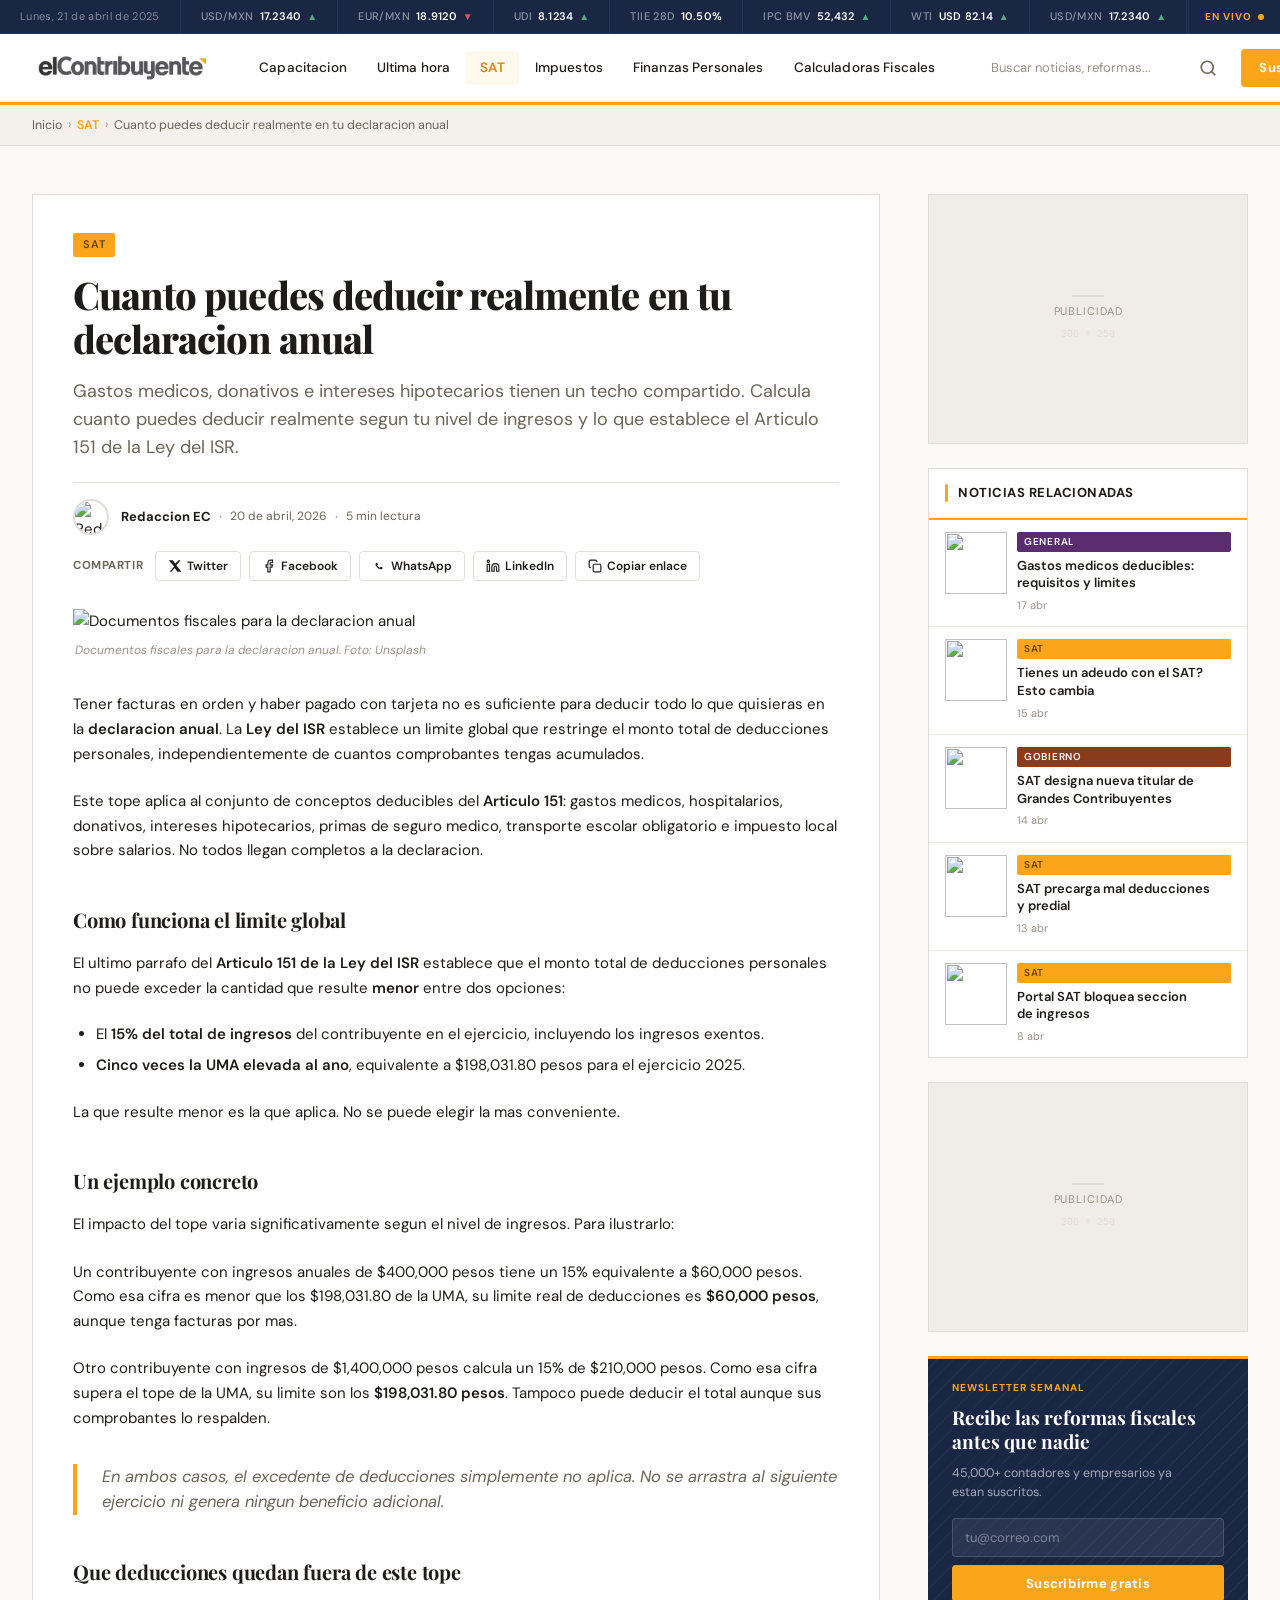
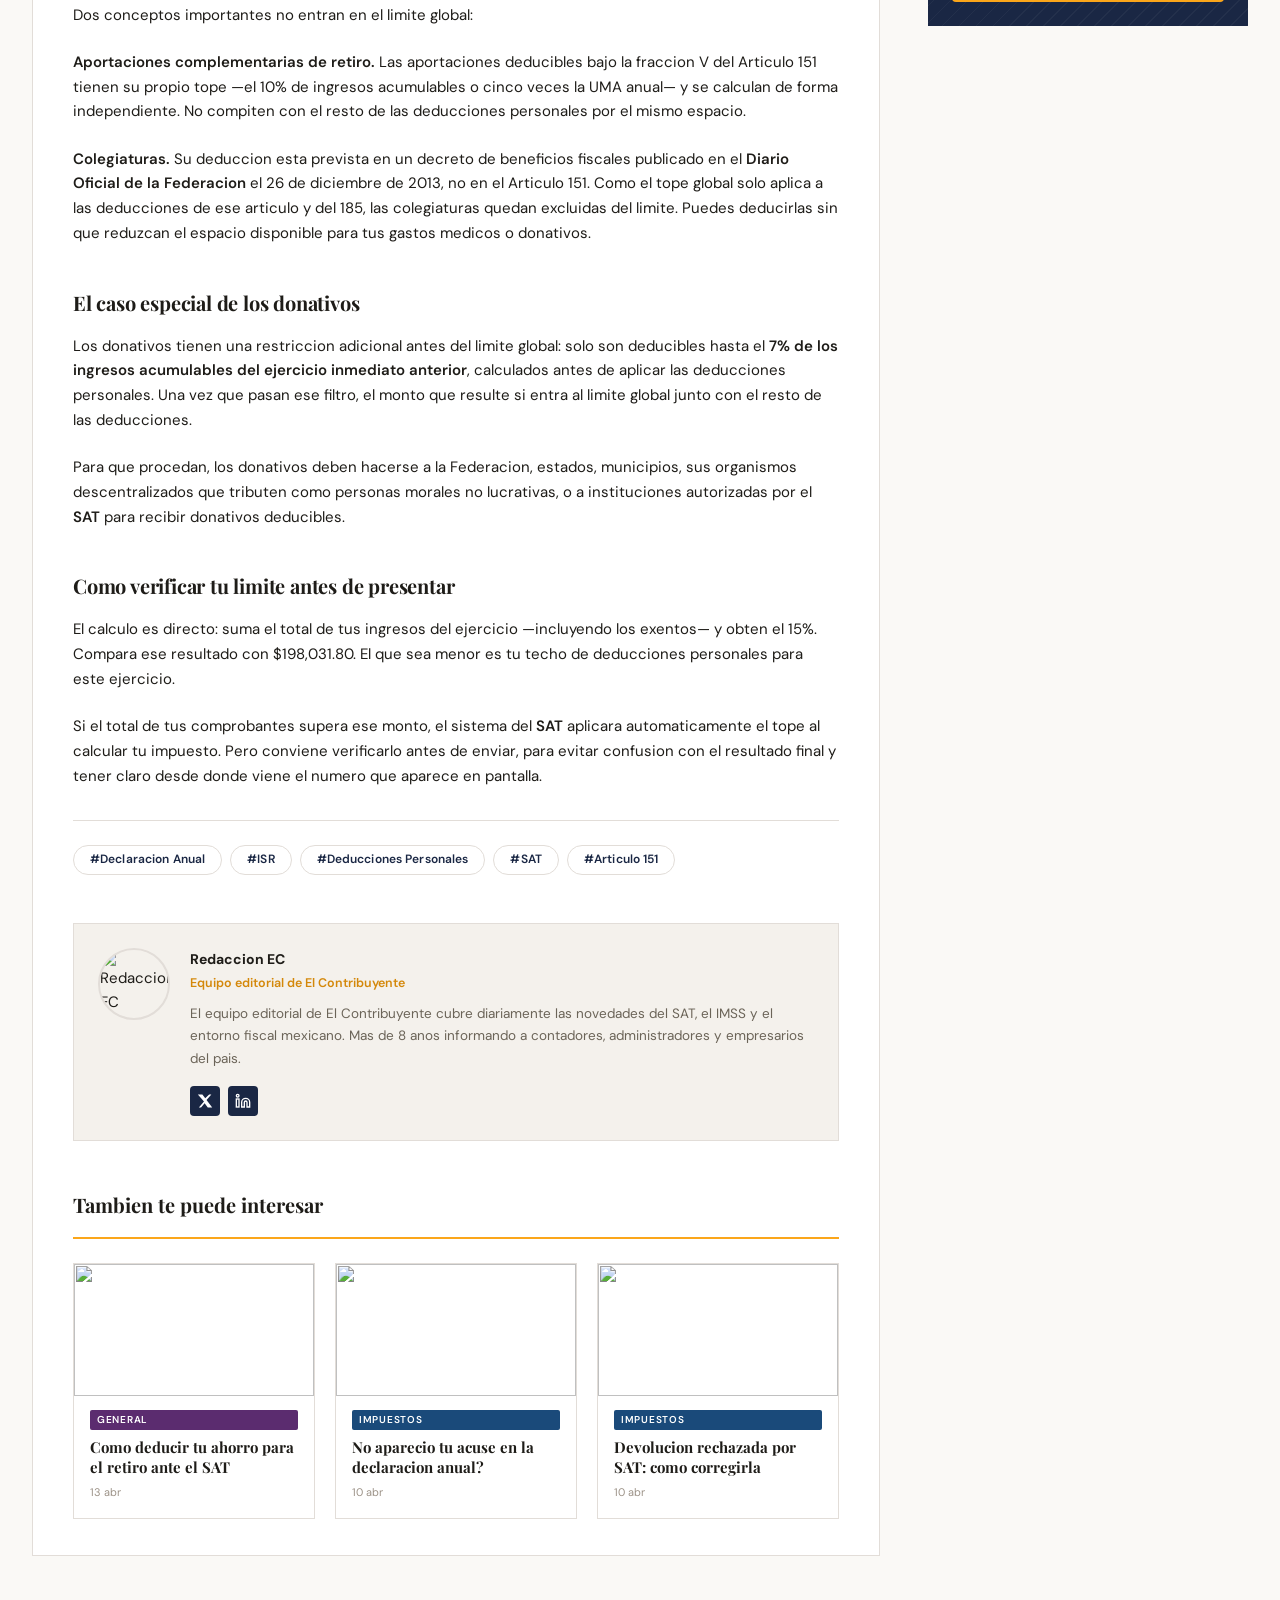
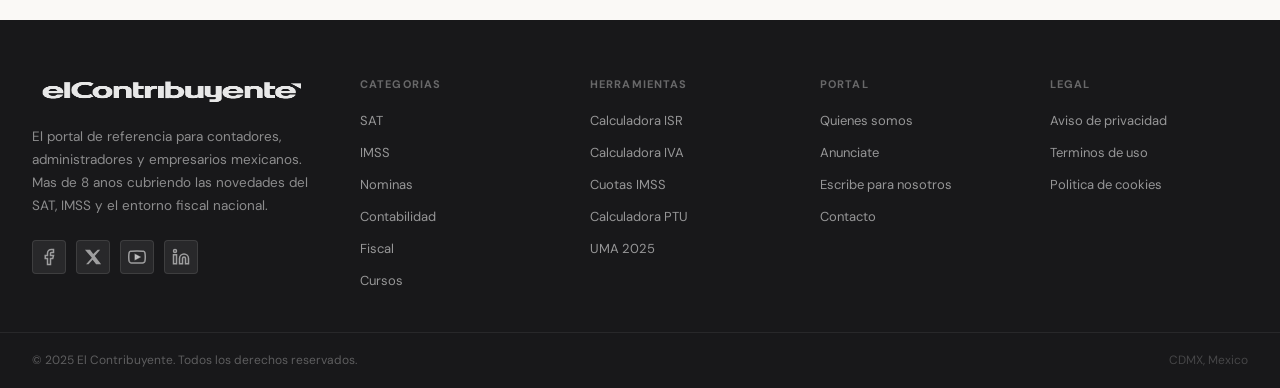
==== commit f36f984f: "Replace SVG logo with official PNG logo - Added logo-contribuyente.png as main brand logo - Updated " ====
--- a/articulo.html
+++ b/articulo.html
@@ -7,7 +7,7 @@
   <title>Cuanto puedes deducir realmente en tu declaracion anual — El Contribuyente</title>
 
   <!-- Favicon -->
-  <link rel="icon" type="image/svg+xml" href="assets/logo.svg">
+  <link rel="icon" type="image/png" href="assets/logo-contribuyente.png">
 
   <!-- Google Fonts -->
   <link rel="preconnect" href="https://fonts.googleapis.com">
@@ -73,7 +73,7 @@
   <header class="navbar">
     <div class="navbar__inner">
       <a href="index.html" class="navbar__logo">
-        <img src="assets/logo.svg" alt="El Contribuyente">
+        <img src="assets/logo-contribuyente.png" alt="El Contribuyente">
       </a>
 
       <nav class="navbar__nav">
@@ -400,7 +400,7 @@
     <div class="footer__main">
       <div class="footer__grid">
         <div class="footer__brand">
-          <img src="assets/logo.svg" alt="El Contribuyente" class="footer__logo">
+          <img src="assets/logo-contribuyente.png" alt="El Contribuyente" class="footer__logo">
           <p class="footer__desc">El portal de referencia para contadores, administradores y empresarios mexicanos. Mas de 8 anos cubriendo las novedades del SAT, IMSS y el entorno fiscal nacional.</p>
           <div class="footer__social">
             <a href="#" class="footer__social-link" aria-label="Facebook">
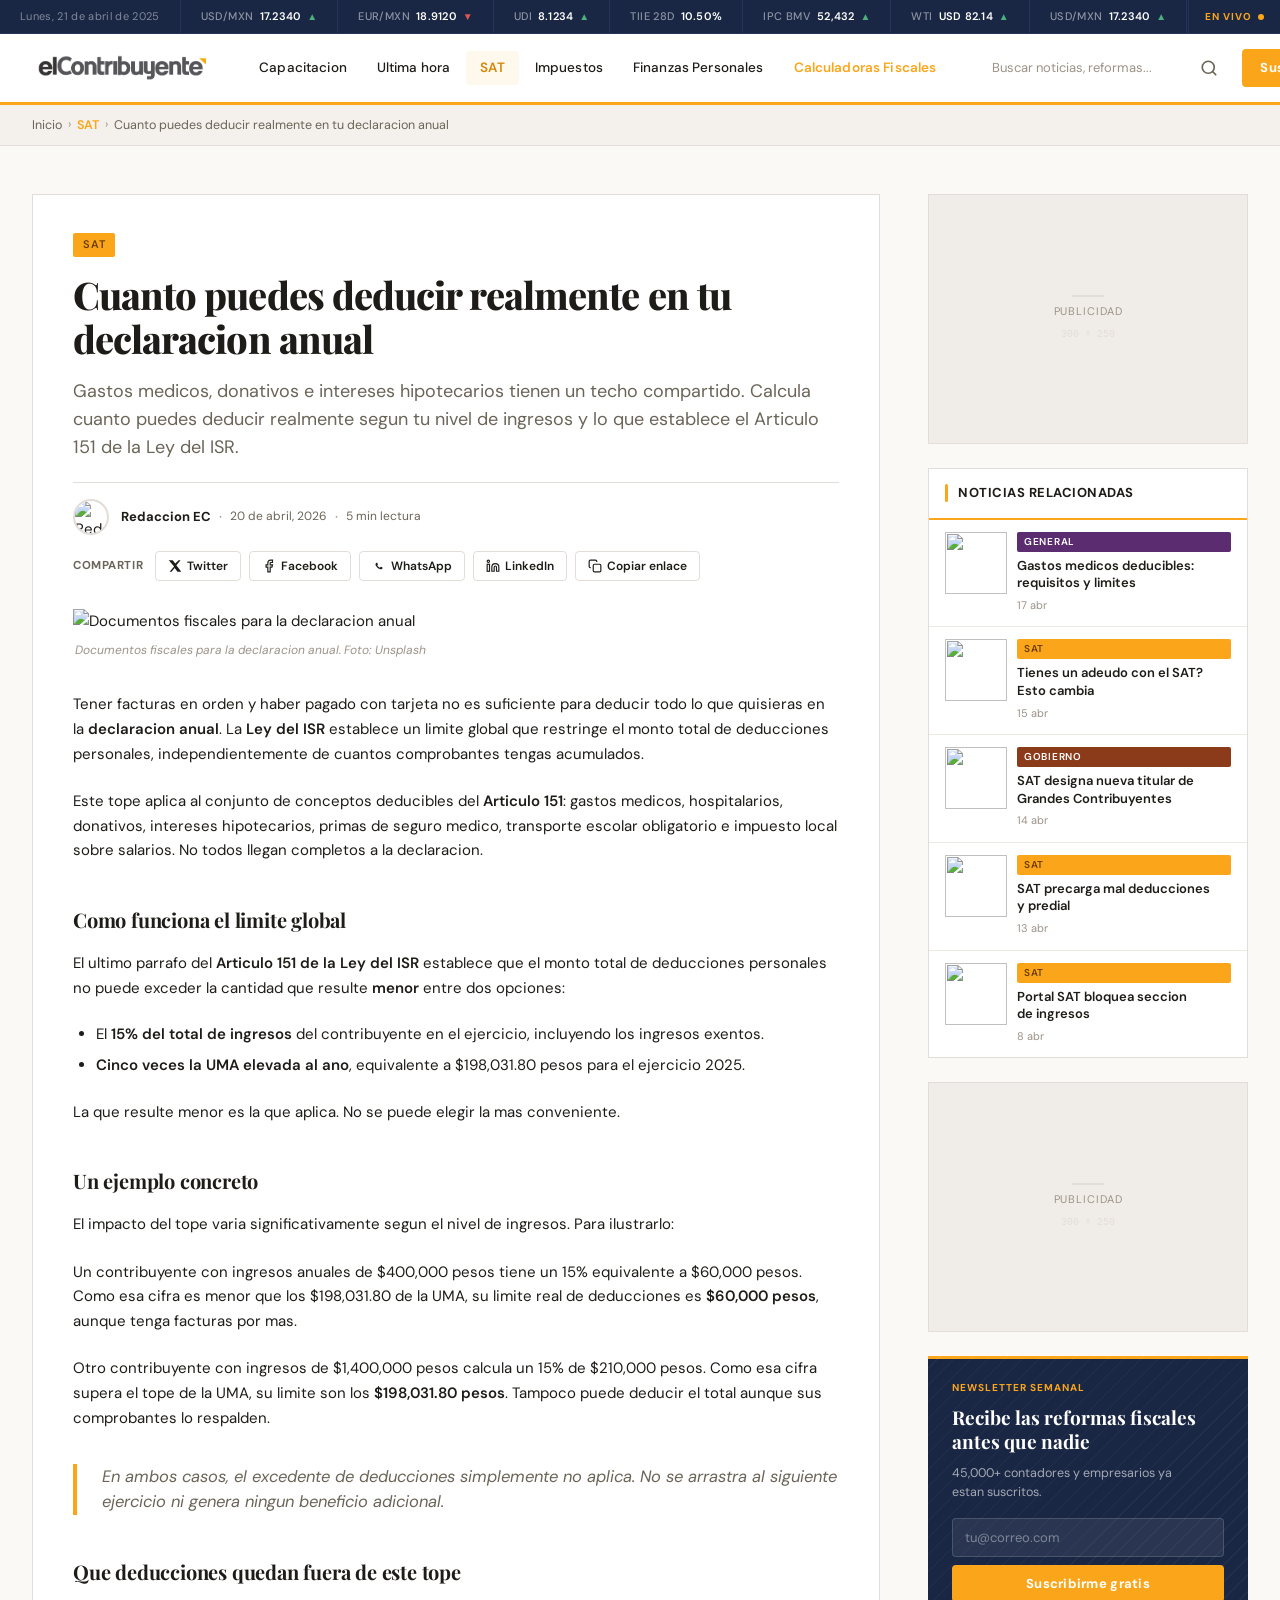
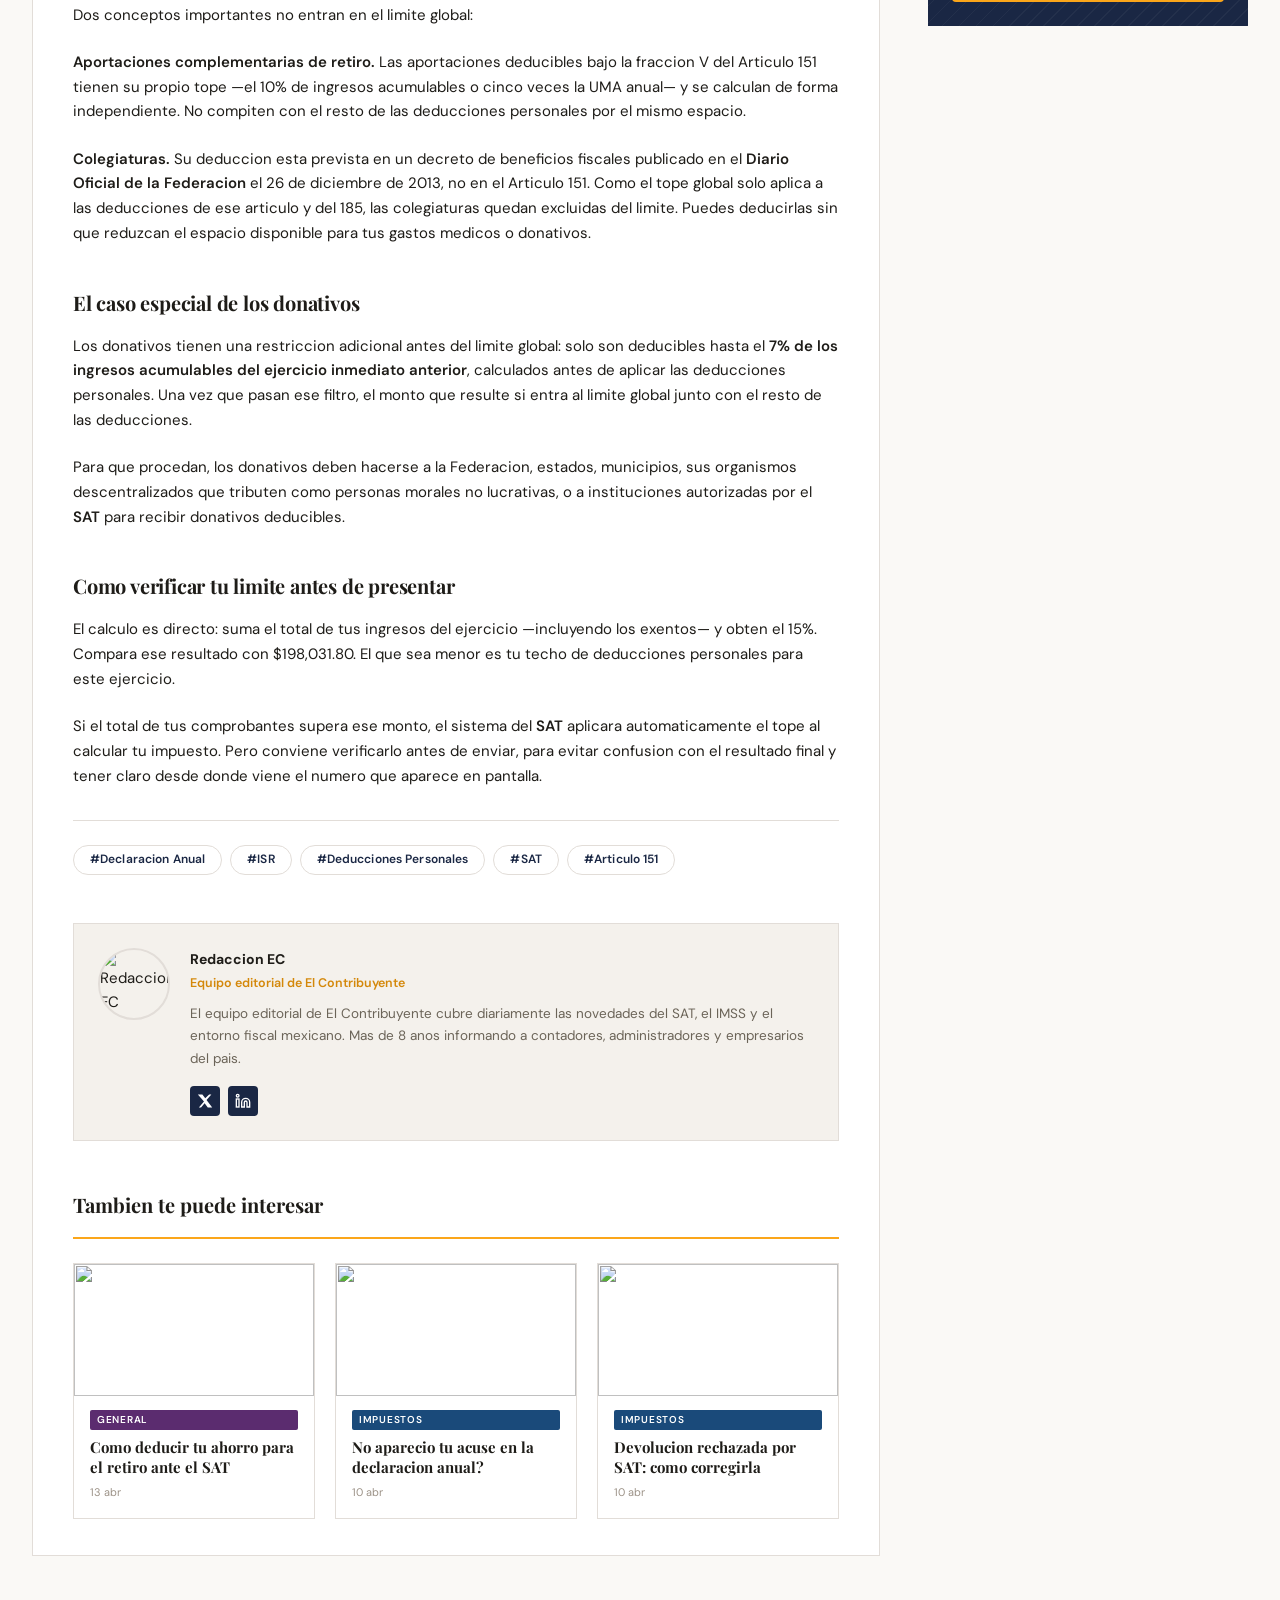
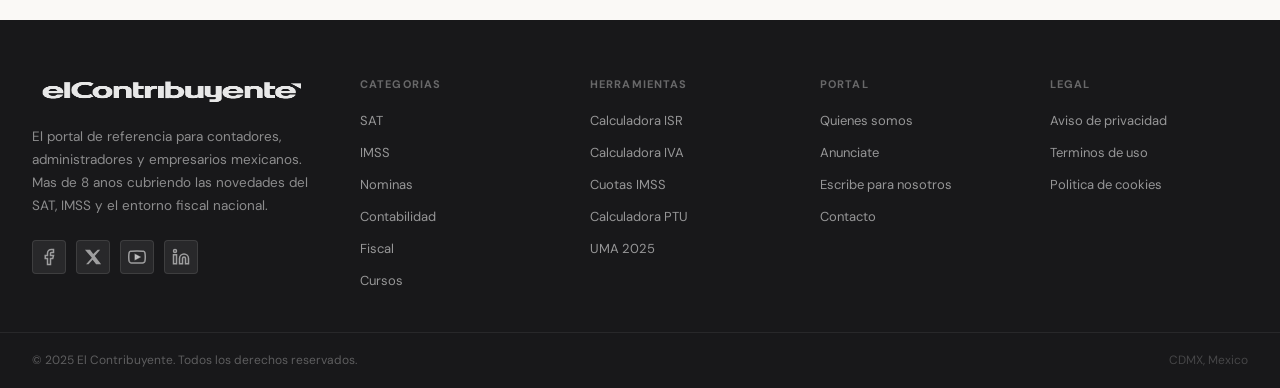
==== commit 17b70c32: "Add Calculadoras Fiscales section with IVA calculator New pages: - calculadoras.html: Landing page w" ====
--- a/articulo.html
+++ b/articulo.html
@@ -82,7 +82,7 @@
         <a href="categoria.html?cat=sat" class="navbar__link navbar__link--active">SAT</a>
         <a href="categoria.html?cat=impuestos" class="navbar__link">Impuestos</a>
         <a href="categoria.html?cat=finanzas" class="navbar__link">Finanzas Personales</a>
-        <a href="index.html#calculadoras" class="navbar__link">Calculadoras Fiscales</a>
+        <a href="calculadoras.html" class="navbar__link navbar__link--highlight">Calculadoras Fiscales</a>
       </nav>
 
       <div class="navbar__actions">
--- a/css/components.css
+++ b/css/components.css
@@ -174,6 +174,16 @@
 
 .navbar__link--active {
   font-weight: var(--font-weight-semibold);
+}
+
+.navbar__link--highlight {
+  color: var(--color-primary);
+  font-weight: var(--font-weight-semibold);
+}
+
+.navbar__link--highlight:hover {
+  color: var(--color-primary-dark);
+  background: var(--color-primary-light);
 }
 
 .navbar__actions {
